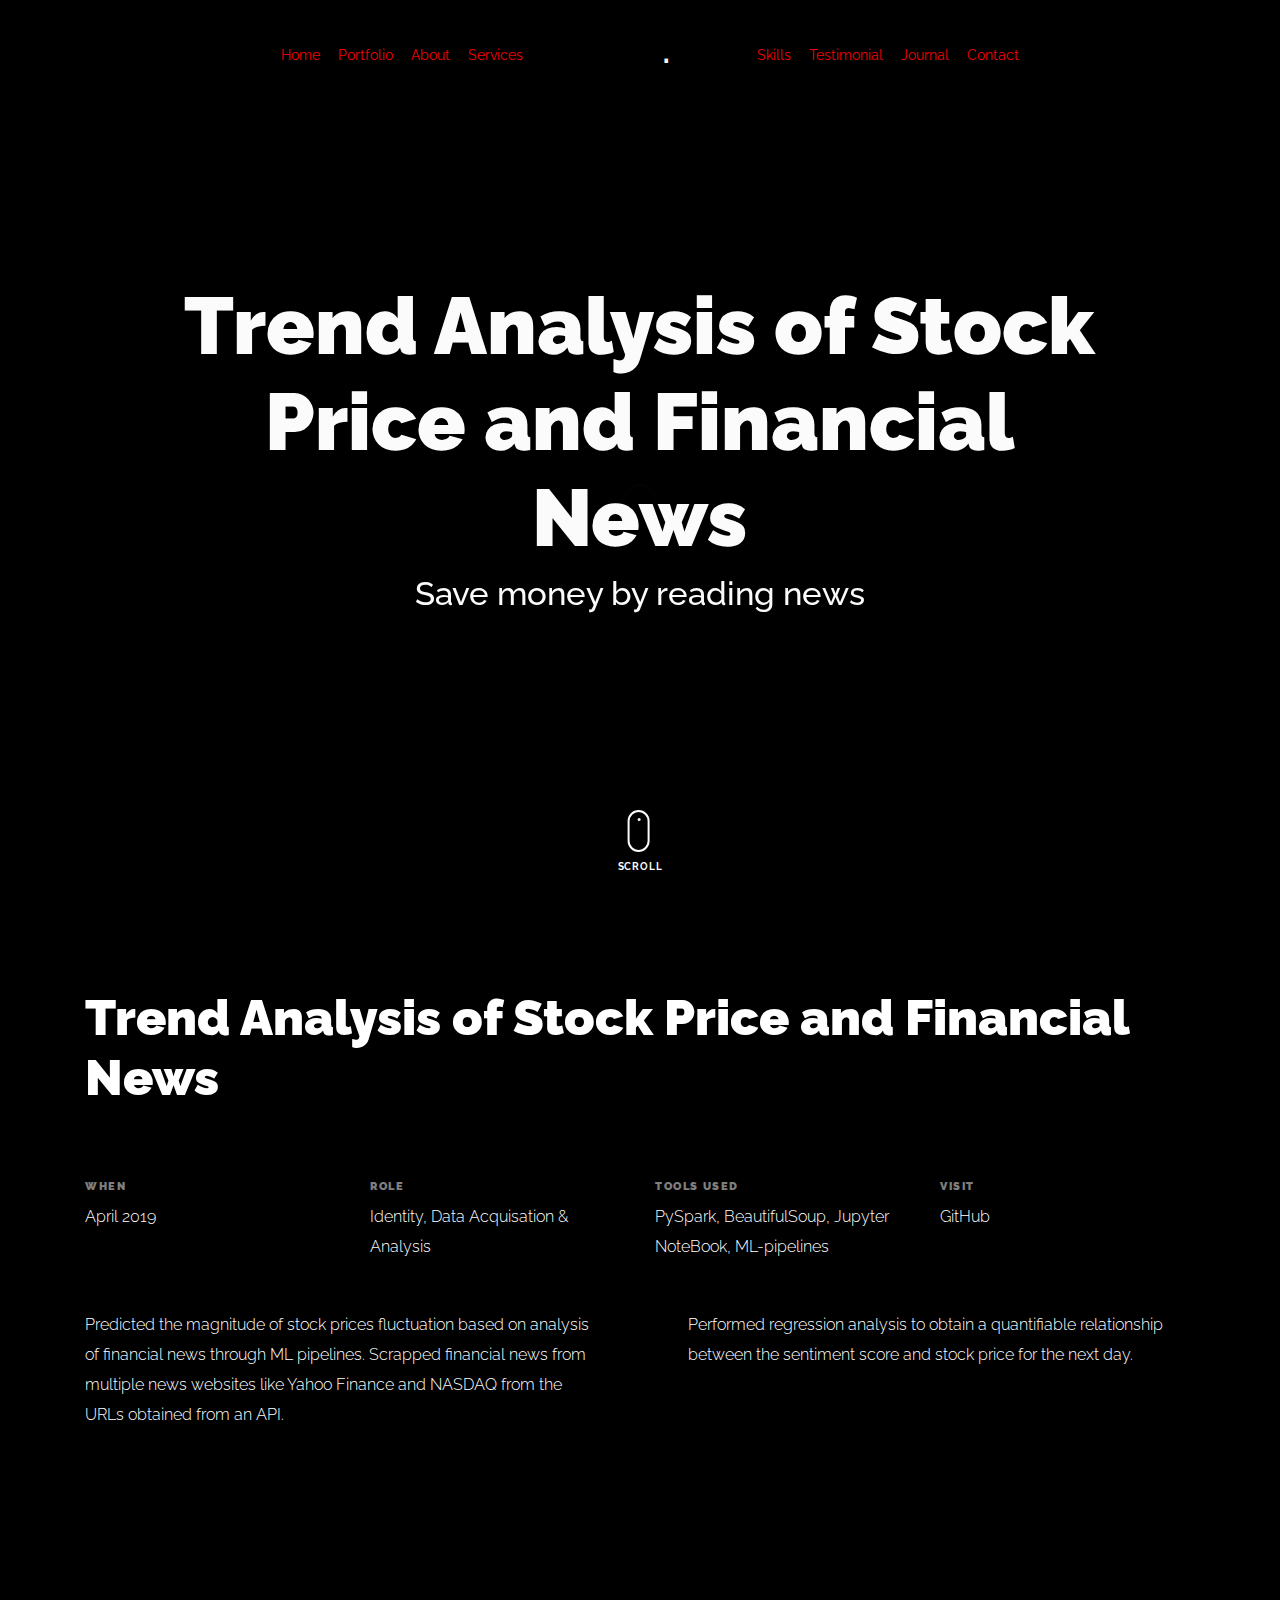
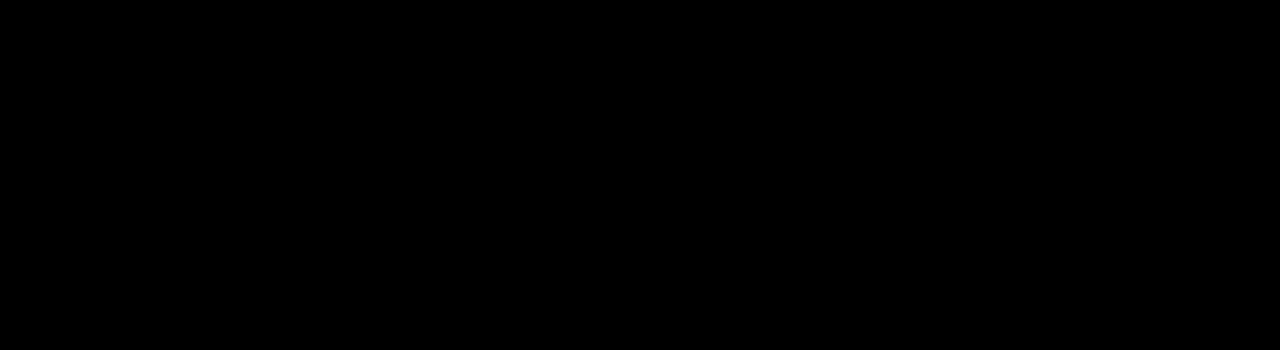
==== portfolio-single-1.html @ 423be88c "Version 2" ====
<!doctype html>
<html lang="en">

<head>
  <title>Sanjeev &mdash; Deep Dive</title>
  <meta charset="utf-8">
  <meta name="viewport" content="width=device-width, initial-scale=1, shrink-to-fit=no">
  
  <meta name="description" content=" ">
  <meta name="keywords" content="html, css, javascript, jquery">
  <meta name="author" content="">

  <link rel="stylesheet" href="css/vendor/icomoon/style.css">
  <link rel="stylesheet" href="css/vendor/owl.carousel.min.css">
  <link rel="stylesheet" href="css/vendor/aos.css">
  <link rel="stylesheet" href="css/vendor/animate.min.css">
  <link rel="stylesheet" href="css/vendor/bootstrap.min.css">
  <link rel="stylesheet" href="css/vendor/jquery.fancybox.min.css">

  <!-- Theme Style -->
  <link rel="stylesheet" href="css/style.css">

</head>

<body data-spy="scroll" data-target=".site-nav-target" data-offset="200">

  <nav class="unslate_co--site-mobile-menu">
    <div class="close-wrap d-flex">
      <a href="#" class="d-flex ml-auto js-menu-toggle">
        <span class="close-label">Close</span>
        <div class="close-times">
          <span class="bar1"></span>
          <span class="bar2"></span>
        </div>
      </a>
    </div>
    <div class="site-mobile-inner"></div>
  </nav>

  <div class="unslate_co--site-wrap">

    <div class="unslate_co--site-inner">

      <nav class="unslate_co--site-nav site-nav-target">

        <div class="container">

          <div class="row align-items-center justify-content-between text-left">
            <div class="col-md-5 text-right">
              <ul class="site-nav-ul js-clone-nav text-left d-none d-lg-inline-block">
                <li class="has-children">
                  <a href="index.html#home-section" class="nav-link">Home</a>
                  <ul class="dropdown">
                    <li>
                      <a href="https://github.com/rssanjeev/">GitHub</a>
                    </li>
                    <li>
                      <a href="http://www.linkedin.com/in/sanjeev-rs/">LinkedIn</a>
                    </li>
                    <li>
                      <a href="https://twitter.com/rssanjeev">Twitter</a>
                    </li>
                    <li>
                      <a href="https://www.facebook.com/rssanjeev">Facebook</a>
                    </li>
                    <li>
                      <a href="https://www.instagram.com/sanjeevrs/">Instagram</a>
                    </li>
                  </ul>
                </li>
                <li><a href="index.html#portfolio-section" class="nav-link">Portfolio</a></li>
                <li><a href="index.html#about-section" class="nav-link">About</a></li>
                <li><a href="index.html#services-section" class="nav-link">Services</a></li>
              </ul>
            </div>
            <div class="site-logo pos-absolute">
              <a href="index.html" class="unslate_co--site-logo">SRS<span>.</span></a>
            </div>
            <div class="col-md-5 text-right text-lg-left">
              <ul class="site-nav-ul js-clone-nav text-left d-none d-lg-inline-block">
                <li><a href="index.html#skills-section" class="nav-link">Skills</a></li>
                <li><a href="index.html#testimonial-section" class="nav-link">Testimonial</a></li>
                <li><a href="index.html#journal-section" class="nav-link">Journal</a></li>
                <li><a href="index.html#contact-section" class="nav-link">Contact</a></li>
              </ul>

              <ul class="site-nav-ul-none-onepage text-right d-inline-block d-lg-none">
                <li><a href="#" class="js-menu-toggle">Menu</a></li>
              </ul>

            </div>
          </div>
        </div>

      </nav>
      <!-- END nav -->

      <div class="cover-v1 gradient-bottom-black jarallax">
        <div class="container">
          <div class="row align-items-center">

            <div class="col-md-10 mx-auto text-center">
              <h1 class="heading" data-aos="fade-up">Trend Analysis of Stock Price and Financial News</h1>
              <h2 class="subheading" data-aos="fade-up" data-aos-delay="100">Save money by reading news</h2>
            </div>

          </div>
        </div>

        <!-- dov -->
        <a href="#portfolio-single-section" class="mouse-wrap smoothscroll">
          <span class="mouse">
            <span class="scroll"></span>
          </span>
          <span class="mouse-label">Scroll</span>
        </a>

      </div>
      <!-- END .cover-v1 -->

      <div class="container">
        <div class="portfolio-single-wrap unslate_co--section" id="portfolio-single-section">

          <div class="portfolio-single-inner">
            <h2 class="heading-portfolio-single-h2">Trend Analysis of Stock Price and Financial News</h2>

            <div class="row justify-content-between mb-5">
              <div class="col-12 mb-4">
                <!-- <div class="owl-carousel single-slider">
                  <figure class="mb-4">
                    <img src="images/work_1_full.jpg" alt="Image" class="img-fluid">
                  </figure>
                  <figure class="mb-4">
                    <img src="images/work_1_a_full.jpg" alt="Image" class="img-fluid">
                  </figure>
                </div> -->
              </div>
              <div class="col-12 mb-5">
                <div class="row">
                  <div class="col-sm-6 col-md-6 col-lg-3">
                    <div class="detail-v1">
                      <span class="detail-label">WHEN</span>
                      <span class="detail-val">April 2019</span>
                    </div>
                  </div>
                  <div class="col-sm-6 col-md-6 col-lg-3">
                    <div class="detail-v1">
                      <span class="detail-label">Role</span>
                      <span class="detail-val"><a href="#">Identity</a>, <a href="#">Data Acquisation & Analysis</a></span>
                    </div>
                  </div>
                  <div class="col-sm-6 col-md-6 col-lg-3">
                    <div class="detail-v1">
                      <span class="detail-label">Tools Used</span>
                      <span class="detail-val">PySpark, BeautifulSoup, Jupyter NoteBook, ML-pipelines</span>
                    </div>
                  </div>
                  <div class="col-sm-6 col-md-6 col-lg-3">
                    <div class="detail-v1">
                      <span class="detail-label">Visit</span>
                      <span class="detail-val"><a href="https://github.com/rssanjeev/Trend-Analysis-between-Financial-News-and-Stock-Prices">GitHub</a></span>
                    </div>
                  </div>
                </div>
              </div>
              <div class="col-md-6 pr-md-5">
                <p>Predicted the magnitude of stock prices fluctuation based on analysis of financial news through ML pipelines. Scrapped financial news from multiple news websites like Yahoo Finance and NASDAQ from the URLs obtained from an API.</p>
              </div>
              <div class="col-md-6 pl-md-5">
                <p> Performed regression analysis to obtain a quantifiable relationship between the sentiment score and stock price for the next day.</p>
              </div>
            </div>

          </div>
        </div>
      </div>
    </div>

    <footer class="unslate_co--footer unslate_co--section">
      <div class="container">
        <div class="row justify-content-center">
          <div class="col-md-7">

            <div class="footer-site-logo"><a href="#">SRS<span>.</span></a></div>

            <ul class="footer-site-social">
              <li><a href="http://www.linkedin.com/in/sanjeev-rs/">LinkedIn</a></li>
              <li><a href="https://github.com/rssanjeev/">GitHub</a></li>
              <li><a href="https://twitter.com/rssanjeev">Twitter</a></li>
              <li><a href="https://www.instagram.com/sanjeevrs/">Instagram</a></li>
            </ul>
          </div>
        </div>
      </div>
    </footer>

  </div>

  <!-- Loader -->
  <div id="unslate_co--overlayer"></div>
  <div class="site-loader-wrap">
    <div class="site-loader"></div>
  </div>

  <script src="js/scripts-dist.js"></script>
  <script src="js/main.js"></script>


</body>

</html>
---- css/vendor/icomoon/style.css ----
@font-face {
  font-family: 'icomoon';
  src:  url('fonts/icomoon.eot?10si43');
  src:  url('fonts/icomoon.eot?10si43#iefix') format('embedded-opentype'),
    url('fonts/icomoon.ttf?10si43') format('truetype'),
    url('fonts/icomoon.woff?10si43') format('woff'),
    url('fonts/icomoon.svg?10si43#icomoon') format('svg');
  font-weight: normal;
  font-style: normal;
}

[class^="icon-"], [class*=" icon-"] {
  /* use !important to prevent issues with browser extensions that change fonts */
  font-family: 'icomoon' !important;
  speak: none;
  font-style: normal;
  font-weight: normal;
  font-variant: normal;
  text-transform: none;
  line-height: 1;

  /* Better Font Rendering =========== */
  -webkit-font-smoothing: antialiased;
  -moz-osx-font-smoothing: grayscale;
}

.icon-asterisk:before {
  content: "\f069";
}
.icon-plus:before {
  content: "\f067";
}
.icon-question:before {
  content: "\f128";
}
.icon-minus:before {
  content: "\f068";
}
.icon-glass:before {
  content: "\f000";
}
.icon-music:before {
  content: "\f001";
}
.icon-search:before {
  content: "\f002";
}
.icon-envelope-o:before {
  content: "\f003";
}
.icon-heart:before {
  content: "\f004";
}
.icon-star:before {
  content: "\f005";
}
.icon-star-o:before {
  content: "\f006";
}
.icon-user:before {
  content: "\f007";
}
.icon-film:before {
  content: "\f008";
}
.icon-th-large:before {
  content: "\f009";
}
.icon-th:before {
  content: "\f00a";
}
.icon-th-list:before {
  content: "\f00b";
}
.icon-check:before {
  content: "\f00c";
}
.icon-close:before {
  content: "\f00d";
}
.icon-remove:before {
  content: "\f00d";
}
.icon-times:before {
  content: "\f00d";
}
.icon-search-plus:before {
  content: "\f00e";
}
.icon-search-minus:before {
  content: "\f010";
}
.icon-power-off:before {
  content: "\f011";
}
.icon-signal:before {
  content: "\f012";
}
.icon-cog:before {
  content: "\f013";
}
.icon-gear:before {
  content: "\f013";
}
.icon-trash-o:before {
  content: "\f014";
}
.icon-home:before {
  content: "\f015";
}
.icon-file-o:before {
  content: "\f016";
}
.icon-clock-o:before {
  content: "\f017";
}
.icon-road:before {
  content: "\f018";
}
.icon-download:before {
  content: "\f019";
}
.icon-arrow-circle-o-down:before {
  content: "\f01a";
}
.icon-arrow-circle-o-up:before {
  content: "\f01b";
}
.icon-inbox:before {
  content: "\f01c";
}
.icon-play-circle-o:before {
  content: "\f01d";
}
.icon-repeat:before {
  content: "\f01e";
}
.icon-rotate-right:before {
  content: "\f01e";
}
.icon-refresh:before {
  content: "\f021";
}
.icon-list-alt:before {
  content: "\f022";
}
.icon-lock:before {
  content: "\f023";
}
.icon-flag:before {
  content: "\f024";
}
.icon-headphones:before {
  content: "\f025";
}
.icon-volume-off:before {
  content: "\f026";
}
.icon-volume-down:before {
  content: "\f027";
}
.icon-volume-up:before {
  content: "\f028";
}
.icon-qrcode:before {
  content: "\f029";
}
.icon-barcode:before {
  content: "\f02a";
}
.icon-tag:before {
  content: "\f02b";
}
.icon-tags:before {
  content: "\f02c";
}
.icon-book:before {
  content: "\f02d";
}
.icon-bookmark:before {
  content: "\f02e";
}
.icon-print:before {
  content: "\f02f";
}
.icon-camera:before {
  content: "\f030";
}
.icon-font:before {
  content: "\f031";
}
.icon-bold:before {
  content: "\f032";
}
.icon-italic:before {
  content: "\f033";
}
.icon-text-height:before {
  content: "\f034";
}
.icon-text-width:before {
  content: "\f035";
}
.icon-align-left:before {
  content: "\f036";
}
.icon-align-center:before {
  content: "\f037";
}
.icon-align-right:before {
  content: "\f038";
}
.icon-align-justify:before {
  content: "\f039";
}
.icon-list:before {
  content: "\f03a";
}
.icon-dedent:before {
  content: "\f03b";
}
.icon-outdent:before {
  content: "\f03b";
}
.icon-indent:before {
  content: "\f03c";
}
.icon-video-camera:before {
  content: "\f03d";
}
.icon-image:before {
  content: "\f03e";
}
.icon-photo:before {
  content: "\f03e";
}
.icon-picture-o:before {
  content: "\f03e";
}
.icon-pencil:before {
  content: "\f040";
}
.icon-map-marker:before {
  content: "\f041";
}
.icon-adjust:before {
  content: "\f042";
}
.icon-tint:before {
  content: "\f043";
}
.icon-edit:before {
  content: "\f044";
}
.icon-pencil-square-o:before {
  content: "\f044";
}
.icon-share-square-o:before {
  content: "\f045";
}
.icon-check-square-o:before {
  content: "\f046";
}
.icon-arrows:before {
  content: "\f047";
}
.icon-step-backward:before {
  content: "\f048";
}
.icon-fast-backward:before {
  content: "\f049";
}
.icon-backward:before {
  content: "\f04a";
}
.icon-play:before {
  content: "\f04b";
}
.icon-pause:before {
  content: "\f04c";
}
.icon-stop:before {
  content: "\f04d";
}
.icon-forward:before {
  content: "\f04e";
}
.icon-fast-forward:before {
  content: "\f050";
}
.icon-step-forward:before {
  content: "\f051";
}
.icon-eject:before {
  content: "\f052";
}
.icon-chevron-left:before {
  content: "\f053";
}
.icon-chevron-right:before {
  content: "\f054";
}
.icon-plus-circle:before {
  content: "\f055";
}
.icon-minus-circle:before {
  content: "\f056";
}
.icon-times-circle:before {
  content: "\f057";
}
.icon-check-circle:before {
  content: "\f058";
}
.icon-question-circle:before {
  content: "\f059";
}
.icon-info-circle:before {
  content: "\f05a";
}
.icon-crosshairs:before {
  content: "\f05b";
}
.icon-times-circle-o:before {
  content: "\f05c";
}
.icon-check-circle-o:before {
  content: "\f05d";
}
.icon-ban:before {
  content: "\f05e";
}
.icon-arrow-left:before {
  content: "\f060";
}
.icon-arrow-right:before {
  content: "\f061";
}
.icon-arrow-up:before {
  content: "\f062";
}
.icon-arrow-down:before {
  content: "\f063";
}
.icon-mail-forward:before {
  content: "\f064";
}
.icon-share:before {
  content: "\f064";
}
.icon-expand:before {
  content: "\f065";
}
.icon-compress:before {
  content: "\f066";
}
.icon-exclamation-circle:before {
  content: "\f06a";
}
.icon-gift:before {
  content: "\f06b";
}
.icon-leaf:before {
  content: "\f06c";
}
.icon-fire:before {
  content: "\f06d";
}
.icon-eye:before {
  content: "\f06e";
}
.icon-eye-slash:before {
  content: "\f070";
}
.icon-exclamation-triangle:before {
  content: "\f071";
}
.icon-warning:before {
  content: "\f071";
}
.icon-plane:before {
  content: "\f072";
}
.icon-calendar:before {
  content: "\f073";
}
.icon-random:before {
  content: "\f074";
}
.icon-comment:before {
  content: "\f075";
}
.icon-magnet:before {
  content: "\f076";
}
.icon-chevron-up:before {
  content: "\f077";
}
.icon-chevron-down:before {
  content: "\f078";
}
.icon-retweet:before {
  content: "\f079";
}
.icon-shopping-cart:before {
  content: "\f07a";
}
.icon-folder:before {
  content: "\f07b";
}
.icon-folder-open:before {
  content: "\f07c";
}
.icon-arrows-v:before {
  content: "\f07d";
}
.icon-arrows-h:before {
  content: "\f07e";
}
.icon-bar-chart:before {
  content: "\f080";
}
.icon-bar-chart-o:before {
  content: "\f080";
}
.icon-twitter-square:before {
  content: "\f081";
}
.icon-facebook-square:before {
  content: "\f082";
}
.icon-camera-retro:before {
  content: "\f083";
}
.icon-key:before {
  content: "\f084";
}
.icon-cogs:before {
  content: "\f085";
}
.icon-gears:before {
  content: "\f085";
}
.icon-comments:before {
  content: "\f086";
}
.icon-thumbs-o-up:before {
  content: "\f087";
}
.icon-thumbs-o-down:before {
  content: "\f088";
}
.icon-star-half:before {
  content: "\f089";
}
.icon-heart-o:before {
  content: "\f08a";
}
.icon-sign-out:before {
  content: "\f08b";
}
.icon-linkedin-square:before {
  content: "\f08c";
}
.icon-thumb-tack:before {
  content: "\f08d";
}
.icon-external-link:before {
  content: "\f08e";
}
.icon-sign-in:before {
  content: "\f090";
}
.icon-trophy:before {
  content: "\f091";
}
.icon-github-square:before {
  content: "\f092";
}
.icon-upload:before {
  content: "\f093";
}
.icon-lemon-o:before {
  content: "\f094";
}
.icon-phone:before {
  content: "\f095";
}
.icon-square-o:before {
  content: "\f096";
}
.icon-bookmark-o:before {
  content: "\f097";
}
.icon-phone-square:before {
  content: "\f098";
}
.icon-twitter:before {
  content: "\f099";
}
.icon-facebook:before {
  content: "\f09a";
}
.icon-facebook-f:before {
  content: "\f09a";
}
.icon-github:before {
  content: "\f09b";
}
.icon-unlock:before {
  content: "\f09c";
}
.icon-credit-card:before {
  content: "\f09d";
}
.icon-feed:before {
  content: "\f09e";
}
.icon-rss:before {
  content: "\f09e";
}
.icon-hdd-o:before {
  content: "\f0a0";
}
.icon-bullhorn:before {
  content: "\f0a1";
}
.icon-bell-o:before {
  content: "\f0a2";
}
.icon-certificate:before {
  content: "\f0a3";
}
.icon-hand-o-right:before {
  content: "\f0a4";
}
.icon-hand-o-left:before {
  content: "\f0a5";
}
.icon-hand-o-up:before {
  content: "\f0a6";
}
.icon-hand-o-down:before {
  content: "\f0a7";
}
.icon-arrow-circle-left:before {
  content: "\f0a8";
}
.icon-arrow-circle-right:before {
  content: "\f0a9";
}
.icon-arrow-circle-up:before {
  content: "\f0aa";
}
.icon-arrow-circle-down:before {
  content: "\f0ab";
}
.icon-globe:before {
  content: "\f0ac";
}
.icon-wrench:before {
  content: "\f0ad";
}
.icon-tasks:before {
  content: "\f0ae";
}
.icon-filter:before {
  content: "\f0b0";
}
.icon-briefcase:before {
  content: "\f0b1";
}
.icon-arrows-alt:before {
  content: "\f0b2";
}
.icon-group:before {
  content: "\f0c0";
}
.icon-users:before {
  content: "\f0c0";
}
.icon-chain:before {
  content: "\f0c1";
}
.icon-link:before {
  content: "\f0c1";
}
.icon-cloud:before {
  content: "\f0c2";
}
.icon-flask:before {
  content: "\f0c3";
}
.icon-cut:before {
  content: "\f0c4";
}
.icon-scissors:before {
  content: "\f0c4";
}
.icon-copy:before {
  content: "\f0c5";
}
.icon-files-o:before {
  content: "\f0c5";
}
.icon-paperclip:before {
  content: "\f0c6";
}
.icon-floppy-o:before {
  content: "\f0c7";
}
.icon-save:before {
  content: "\f0c7";
}
.icon-square:before {
  content: "\f0c8";
}
.icon-bars:before {
  content: "\f0c9";
}
.icon-navicon:before {
  content: "\f0c9";
}
.icon-reorder:before {
  content: "\f0c9";
}
.icon-list-ul:before {
  content: "\f0ca";
}
.icon-list-ol:before {
  content: "\f0cb";
}
.icon-strikethrough:before {
  content: "\f0cc";
}
.icon-underline:before {
  content: "\f0cd";
}
.icon-table:before {
  content: "\f0ce";
}
.icon-magic:before {
  content: "\f0d0";
}
.icon-truck:before {
  content: "\f0d1";
}
.icon-pinterest:before {
  content: "\f0d2";
}
.icon-pinterest-square:before {
  content: "\f0d3";
}
.icon-google-plus-square:before {
  content: "\f0d4";
}
.icon-google-plus:before {
  content: "\f0d5";
}
.icon-money:before {
  content: "\f0d6";
}
.icon-caret-down:before {
  content: "\f0d7";
}
.icon-caret-up:before {
  content: "\f0d8";
}
.icon-caret-left:before {
  content: "\f0d9";
}
.icon-caret-right:before {
  content: "\f0da";
}
.icon-columns:before {
  content: "\f0db";
}
.icon-sort:before {
  content: "\f0dc";
}
.icon-unsorted:before {
  content: "\f0dc";
}
.icon-sort-desc:before {
  content: "\f0dd";
}
.icon-sort-down:before {
  content: "\f0dd";
}
.icon-sort-asc:before {
  content: "\f0de";
}
.icon-sort-up:before {
  content: "\f0de";
}
.icon-envelope:before {
  content: "\f0e0";
}
.icon-linkedin:before {
  content: "\f0e1";
}
.icon-rotate-left:before {
  content: "\f0e2";
}
.icon-undo:before {
  content: "\f0e2";
}
.icon-gavel:before {
  content: "\f0e3";
}
.icon-legal:before {
  content: "\f0e3";
}
.icon-dashboard:before {
  content: "\f0e4";
}
.icon-tachometer:before {
  content: "\f0e4";
}
.icon-comment-o:before {
  content: "\f0e5";
}
.icon-comments-o:before {
  content: "\f0e6";
}
.icon-bolt:before {
  content: "\f0e7";
}
.icon-flash:before {
  content: "\f0e7";
}
.icon-sitemap:before {
  content: "\f0e8";
}
.icon-umbrella:before {
  content: "\f0e9";
}
.icon-clipboard:before {
  content: "\f0ea";
}
.icon-paste:before {
  content: "\f0ea";
}
.icon-lightbulb-o:before {
  content: "\f0eb";
}
.icon-exchange:before {
  content: "\f0ec";
}
.icon-cloud-download:before {
  content: "\f0ed";
}
.icon-cloud-upload:before {
  content: "\f0ee";
}
.icon-user-md:before {
  content: "\f0f0";
}
.icon-stethoscope:before {
  content: "\f0f1";
}
.icon-suitcase:before {
  content: "\f0f2";
}
.icon-bell:before {
  content: "\f0f3";
}
.icon-coffee:before {
  content: "\f0f4";
}
.icon-cutlery:before {
  content: "\f0f5";
}
.icon-file-text-o:before {
  content: "\f0f6";
}
.icon-building-o:before {
  content: "\f0f7";
}
.icon-hospital-o:before {
  content: "\f0f8";
}
.icon-ambulance:before {
  content: "\f0f9";
}
.icon-medkit:before {
  content: "\f0fa";
}
.icon-fighter-jet:before {
  content: "\f0fb";
}
.icon-beer:before {
  content: "\f0fc";
}
.icon-h-square:before {
  content: "\f0fd";
}
.icon-plus-square:before {
  content: "\f0fe";
}
.icon-angle-double-left:before {
  content: "\f100";
}
.icon-angle-double-right:before {
  content: "\f101";
}
.icon-angle-double-up:before {
  content: "\f102";
}
.icon-angle-double-down:before {
  content: "\f103";
}
.icon-angle-left:before {
  content: "\f104";
}
.icon-angle-right:before {
  content: "\f105";
}
.icon-angle-up:before {
  content: "\f106";
}
.icon-angle-down:before {
  content: "\f107";
}
.icon-desktop:before {
  content: "\f108";
}
.icon-laptop:before {
  content: "\f109";
}
.icon-tablet:before {
  content: "\f10a";
}
.icon-mobile:before {
  content: "\f10b";
}
.icon-mobile-phone:before {
  content: "\f10b";
}
.icon-circle-o:before {
  content: "\f10c";
}
.icon-quote-left:before {
  content: "\f10d";
}
.icon-quote-right:before {
  content: "\f10e";
}
.icon-spinner:before {
  content: "\f110";
}
.icon-circle:before {
  content: "\f111";
}
.icon-mail-reply:before {
  content: "\f112";
}
.icon-reply:before {
  content: "\f112";
}
.icon-github-alt:before {
  content: "\f113";
}
.icon-folder-o:before {
  content: "\f114";
}
.icon-folder-open-o:before {
  content: "\f115";
}
.icon-smile-o:before {
  content: "\f118";
}
.icon-frown-o:before {
  content: "\f119";
}
.icon-meh-o:before {
  content: "\f11a";
}
.icon-gamepad:before {
  content: "\f11b";
}
.icon-keyboard-o:before {
  content: "\f11c";
}
.icon-flag-o:before {
  content: "\f11d";
}
.icon-flag-checkered:before {
  content: "\f11e";
}
.icon-terminal:before {
  content: "\f120";
}
.icon-code:before {
  content: "\f121";
}
.icon-mail-reply-all:before {
  content: "\f122";
}
.icon-reply-all:before {
  content: "\f122";
}
.icon-star-half-empty:before {
  content: "\f123";
}
.icon-star-half-full:before {
  content: "\f123";
}
.icon-star-half-o:before {
  content: "\f123";
}
.icon-location-arrow:before {
  content: "\f124";
}
.icon-crop:before {
  content: "\f125";
}
.icon-code-fork:before {
  content: "\f126";
}
.icon-chain-broken:before {
  content: "\f127";
}
.icon-unlink:before {
  content: "\f127";
}
.icon-info:before {
  content: "\f129";
}
.icon-exclamation:before {
  content: "\f12a";
}
.icon-superscript:before {
  content: "\f12b";
}
.icon-subscript:before {
  content: "\f12c";
}
.icon-eraser:before {
  content: "\f12d";
}
.icon-puzzle-piece:before {
  content: "\f12e";
}
.icon-microphone:before {
  content: "\f130";
}
.icon-microphone-slash:before {
  content: "\f131";
}
.icon-shield:before {
  content: "\f132";
}
.icon-calendar-o:before {
  content: "\f133";
}
.icon-fire-extinguisher:before {
  content: "\f134";
}
.icon-rocket:before {
  content: "\f135";
}
.icon-maxcdn:before {
  content: "\f136";
}
.icon-chevron-circle-left:before {
  content: "\f137";
}
.icon-chevron-circle-right:before {
  content: "\f138";
}
.icon-chevron-circle-up:before {
  content: "\f139";
}
.icon-chevron-circle-down:before {
  content: "\f13a";
}
.icon-html5:before {
  content: "\f13b";
}
.icon-css3:before {
  content: "\f13c";
}
.icon-anchor:before {
  content: "\f13d";
}
.icon-unlock-alt:before {
  content: "\f13e";
}
.icon-bullseye:before {
  content: "\f140";
}
.icon-ellipsis-h:before {
  content: "\f141";
}
.icon-ellipsis-v:before {
  content: "\f142";
}
.icon-rss-square:before {
  content: "\f143";
}
.icon-play-circle:before {
  content: "\f144";
}
.icon-ticket:before {
  content: "\f145";
}
.icon-minus-square:before {
  content: "\f146";
}
.icon-minus-square-o:before {
  content: "\f147";
}
.icon-level-up:before {
  content: "\f148";
}
.icon-level-down:before {
  content: "\f149";
}
.icon-check-square:before {
  content: "\f14a";
}
.icon-pencil-square:before {
  content: "\f14b";
}
.icon-external-link-square:before {
  content: "\f14c";
}
.icon-share-square:before {
  content: "\f14d";
}
.icon-compass:before {
  content: "\f14e";
}
.icon-caret-square-o-down:before {
  content: "\f150";
}
.icon-toggle-down:before {
  content: "\f150";
}
.icon-caret-square-o-up:before {
  content: "\f151";
}
.icon-toggle-up:before {
  content: "\f151";
}
.icon-caret-square-o-right:before {
  content: "\f152";
}
.icon-toggle-right:before {
  content: "\f152";
}
.icon-eur:before {
  content: "\f153";
}
.icon-euro:before {
  content: "\f153";
}
.icon-gbp:before {
  content: "\f154";
}
.icon-dollar:before {
  content: "\f155";
}
.icon-usd:before {
  content: "\f155";
}
.icon-inr:before {
  content: "\f156";
}
.icon-rupee:before {
  content: "\f156";
}
.icon-cny:before {
  content: "\f157";
}
.icon-jpy:before {
  content: "\f157";
}
.icon-rmb:before {
  content: "\f157";
}
.icon-yen:before {
  content: "\f157";
}
.icon-rouble:before {
  content: "\f158";
}
.icon-rub:before {
  content: "\f158";
}
.icon-ruble:before {
  content: "\f158";
}
.icon-krw:before {
  content: "\f159";
}
.icon-won:before {
  content: "\f159";
}
.icon-bitcoin:before {
  content: "\f15a";
}
.icon-btc:before {
  content: "\f15a";
}
.icon-file:before {
  content: "\f15b";
}
.icon-file-text:before {
  content: "\f15c";
}
.icon-sort-alpha-asc:before {
  content: "\f15d";
}
.icon-sort-alpha-desc:before {
  content: "\f15e";
}
.icon-sort-amount-asc:before {
  content: "\f160";
}
.icon-sort-amount-desc:before {
  content: "\f161";
}
.icon-sort-numeric-asc:before {
  content: "\f162";
}
.icon-sort-numeric-desc:before {
  content: "\f163";
}
.icon-thumbs-up:before {
  content: "\f164";
}
.icon-thumbs-down:before {
  content: "\f165";
}
.icon-youtube-square:before {
  content: "\f166";
}
.icon-youtube:before {
  content: "\f167";
}
.icon-xing:before {
  content: "\f168";
}
.icon-xing-square:before {
  content: "\f169";
}
.icon-youtube-play:before {
  content: "\f16a";
}
.icon-dropbox:before {
  content: "\f16b";
}
.icon-stack-overflow:before {
  content: "\f16c";
}
.icon-instagram:before {
  content: "\f16d";
}
.icon-flickr:before {
  content: "\f16e";
}
.icon-adn:before {
  content: "\f170";
}
.icon-bitbucket:before {
  content: "\f171";
}
.icon-bitbucket-square:before {
  content: "\f172";
}
.icon-tumblr:before {
  content: "\f173";
}
.icon-tumblr-square:before {
  content: "\f174";
}
.icon-long-arrow-down:before {
  content: "\f175";
}
.icon-long-arrow-up:before {
  content: "\f176";
}
.icon-long-arrow-left:before {
  content: "\f177";
}
.icon-long-arrow-right:before {
  content: "\f178";
}
.icon-apple:before {
  content: "\f179";
}
.icon-windows:before {
  content: "\f17a";
}
.icon-android:before {
  content: "\f17b";
}
.icon-linux:before {
  content: "\f17c";
}
.icon-dribbble:before {
  content: "\f17d";
}
.icon-skype:before {
  content: "\f17e";
}
.icon-foursquare:before {
  content: "\f180";
}
.icon-trello:before {
  content: "\f181";
}
.icon-female:before {
  content: "\f182";
}
.icon-male:before {
  content: "\f183";
}
.icon-gittip:before {
  content: "\f184";
}
.icon-gratipay:before {
  content: "\f184";
}
.icon-sun-o:before {
  content: "\f185";
}
.icon-moon-o:before {
  content: "\f186";
}
.icon-archive:before {
  content: "\f187";
}
.icon-bug:before {
  content: "\f188";
}
.icon-vk:before {
  content: "\f189";
}
.icon-weibo:before {
  content: "\f18a";
}
.icon-renren:before {
  content: "\f18b";
}
.icon-pagelines:before {
  content: "\f18c";
}
.icon-stack-exchange:before {
  content: "\f18d";
}
.icon-arrow-circle-o-right:before {
  content: "\f18e";
}
.icon-arrow-circle-o-left:before {
  content: "\f190";
}
.icon-caret-square-o-left:before {
  content: "\f191";
}
.icon-toggle-left:before {
  content: "\f191";
}
.icon-dot-circle-o:before {
  content: "\f192";
}
.icon-wheelchair:before {
  content: "\f193";
}
.icon-vimeo-square:before {
  content: "\f194";
}
.icon-try:before {
  content: "\f195";
}
.icon-turkish-lira:before {
  content: "\f195";
}
.icon-plus-square-o:before {
  content: "\f196";
}
.icon-space-shuttle:before {
  content: "\f197";
}
.icon-slack:before {
  content: "\f198";
}
.icon-envelope-square:before {
  content: "\f199";
}
.icon-wordpress:before {
  content: "\f19a";
}
.icon-openid:before {
  content: "\f19b";
}
.icon-bank:before {
  content: "\f19c";
}
.icon-institution:before {
  content: "\f19c";
}
.icon-university:before {
  content: "\f19c";
}
.icon-graduation-cap:before {
  content: "\f19d";
}
.icon-mortar-board:before {
  content: "\f19d";
}
.icon-yahoo:before {
  content: "\f19e";
}
.icon-google:before {
  content: "\f1a0";
}
.icon-reddit:before {
  content: "\f1a1";
}
.icon-reddit-square:before {
  content: "\f1a2";
}
.icon-stumbleupon-circle:before {
  content: "\f1a3";
}
.icon-stumbleupon:before {
  content: "\f1a4";
}
.icon-delicious:before {
  content: "\f1a5";
}
.icon-digg:before {
  content: "\f1a6";
}
.icon-pied-piper-pp:before {
  content: "\f1a7";
}
.icon-pied-piper-alt:before {
  content: "\f1a8";
}
.icon-drupal:before {
  content: "\f1a9";
}
.icon-joomla:before {
  content: "\f1aa";
}
.icon-language:before {
  content: "\f1ab";
}
.icon-fax:before {
  content: "\f1ac";
}
.icon-building:before {
  content: "\f1ad";
}
.icon-child:before {
  content: "\f1ae";
}
.icon-paw:before {
  content: "\f1b0";
}
.icon-spoon:before {
  content: "\f1b1";
}
.icon-cube:before {
  content: "\f1b2";
}
.icon-cubes:before {
  content: "\f1b3";
}
.icon-behance:before {
  content: "\f1b4";
}
.icon-behance-square:before {
  content: "\f1b5";
}
.icon-steam:before {
  content: "\f1b6";
}
.icon-steam-square:before {
  content: "\f1b7";
}
.icon-recycle:before {
  content: "\f1b8";
}
.icon-automobile:before {
  content: "\f1b9";
}
.icon-car:before {
  content: "\f1b9";
}
.icon-cab:before {
  content: "\f1ba";
}
.icon-taxi:before {
  content: "\f1ba";
}
.icon-tree:before {
  content: "\f1bb";
}
.icon-spotify:before {
  content: "\f1bc";
}
.icon-deviantart:before {
  content: "\f1bd";
}
.icon-soundcloud:before {
  content: "\f1be";
}
.icon-database:before {
  content: "\f1c0";
}
.icon-file-pdf-o:before {
  content: "\f1c1";
}
.icon-file-word-o:before {
  content: "\f1c2";
}
.icon-file-excel-o:before {
  content: "\f1c3";
}
.icon-file-powerpoint-o:before {
  content: "\f1c4";
}
.icon-file-image-o:before {
  content: "\f1c5";
}
.icon-file-photo-o:before {
  content: "\f1c5";
}
.icon-file-picture-o:before {
  content: "\f1c5";
}
.icon-file-archive-o:before {
  content: "\f1c6";
}
.icon-file-zip-o:before {
  content: "\f1c6";
}
.icon-file-audio-o:before {
  content: "\f1c7";
}
.icon-file-sound-o:before {
  content: "\f1c7";
}
.icon-file-movie-o:before {
  content: "\f1c8";
}
.icon-file-video-o:before {
  content: "\f1c8";
}
.icon-file-code-o:before {
  content: "\f1c9";
}
.icon-vine:before {
  content: "\f1ca";
}
.icon-codepen:before {
  content: "\f1cb";
}
.icon-jsfiddle:before {
  content: "\f1cc";
}
.icon-life-bouy:before {
  content: "\f1cd";
}
.icon-life-buoy:before {
  content: "\f1cd";
}
.icon-life-ring:before {
  content: "\f1cd";
}
.icon-life-saver:before {
  content: "\f1cd";
}
.icon-support:before {
  content: "\f1cd";
}
.icon-circle-o-notch:before {
  content: "\f1ce";
}
.icon-ra:before {
  content: "\f1d0";
}
.icon-rebel:before {
  content: "\f1d0";
}
.icon-resistance:before {
  content: "\f1d0";
}
.icon-empire:before {
  content: "\f1d1";
}
.icon-ge:before {
  content: "\f1d1";
}
.icon-git-square:before {
  content: "\f1d2";
}
.icon-git:before {
  content: "\f1d3";
}
.icon-hacker-news:before {
  content: "\f1d4";
}
.icon-y-combinator-square:before {
  content: "\f1d4";
}
.icon-yc-square:before {
  content: "\f1d4";
}
.icon-tencent-weibo:before {
  content: "\f1d5";
}
.icon-qq:before {
  content: "\f1d6";
}
.icon-wechat:before {
  content: "\f1d7";
}
.icon-weixin:before {
  content: "\f1d7";
}
.icon-paper-plane:before {
  content: "\f1d8";
}
.icon-send:before {
  content: "\f1d8";
}
.icon-paper-plane-o:before {
  content: "\f1d9";
}
.icon-send-o:before {
  content: "\f1d9";
}
.icon-history:before {
  content: "\f1da";
}
.icon-circle-thin:before {
  content: "\f1db";
}
.icon-header:before {
  content: "\f1dc";
}
.icon-paragraph:before {
  content: "\f1dd";
}
.icon-sliders:before {
  content: "\f1de";
}
.icon-share-alt:before {
  content: "\f1e0";
}
.icon-share-alt-square:before {
  content: "\f1e1";
}
.icon-bomb:before {
  content: "\f1e2";
}
.icon-futbol-o:before {
  content: "\f1e3";
}
.icon-soccer-ball-o:before {
  content: "\f1e3";
}
.icon-tty:before {
  content: "\f1e4";
}
.icon-binoculars:before {
  content: "\f1e5";
}
.icon-plug:before {
  content: "\f1e6";
}
.icon-slideshare:before {
  content: "\f1e7";
}
.icon-twitch:before {
  content: "\f1e8";
}
.icon-yelp:before {
  content: "\f1e9";
}
.icon-newspaper-o:before {
  content: "\f1ea";
}
.icon-wifi:before {
  content: "\f1eb";
}
.icon-calculator:before {
  content: "\f1ec";
}
.icon-paypal:before {
  content: "\f1ed";
}
.icon-google-wallet:before {
  content: "\f1ee";
}
.icon-cc-visa:before {
  content: "\f1f0";
}
.icon-cc-mastercard:before {
  content: "\f1f1";
}
.icon-cc-discover:before {
  content: "\f1f2";
}
.icon-cc-amex:before {
  content: "\f1f3";
}
.icon-cc-paypal:before {
  content: "\f1f4";
}
.icon-cc-stripe:before {
  content: "\f1f5";
}
.icon-bell-slash:before {
  content: "\f1f6";
}
.icon-bell-slash-o:before {
  content: "\f1f7";
}
.icon-trash:before {
  content: "\f1f8";
}
.icon-copyright:before {
  content: "\f1f9";
}
.icon-at:before {
  content: "\f1fa";
}
.icon-eyedropper:before {
  content: "\f1fb";
}
.icon-paint-brush:before {
  content: "\f1fc";
}
.icon-birthday-cake:before {
  content: "\f1fd";
}
.icon-area-chart:before {
  content: "\f1fe";
}
.icon-pie-chart:before {
  content: "\f200";
}
.icon-line-chart:before {
  content: "\f201";
}
.icon-lastfm:before {
  content: "\f202";
}
.icon-lastfm-square:before {
  content: "\f203";
}
.icon-toggle-off:before {
  content: "\f204";
}
.icon-toggle-on:before {
  content: "\f205";
}
.icon-bicycle:before {
  content: "\f206";
}
.icon-bus:before {
  content: "\f207";
}
.icon-ioxhost:before {
  content: "\f208";
}
.icon-angellist:before {
  content: "\f209";
}
.icon-cc:before {
  content: "\f20a";
}
.icon-ils:before {
  content: "\f20b";
}
.icon-shekel:before {
  content: "\f20b";
}
.icon-sheqel:before {
  content: "\f20b";
}
.icon-meanpath:before {
  content: "\f20c";
}
.icon-buysellads:before {
  content: "\f20d";
}
.icon-connectdevelop:before {
  content: "\f20e";
}
.icon-dashcube:before {
  content: "\f210";
}
.icon-forumbee:before {
  content: "\f211";
}
.icon-leanpub:before {
  content: "\f212";
}
.icon-sellsy:before {
  content: "\f213";
}
.icon-shirtsinbulk:before {
  content: "\f214";
}
.icon-simplybuilt:before {
  content: "\f215";
}
.icon-skyatlas:before {
  content: "\f216";
}
.icon-cart-plus:before {
  content: "\f217";
}
.icon-cart-arrow-down:before {
  content: "\f218";
}
.icon-diamond:before {
  content: "\f219";
}
.icon-ship:before {
  content: "\f21a";
}
.icon-user-secret:before {
  content: "\f21b";
}
.icon-motorcycle:before {
  content: "\f21c";
}
.icon-street-view:before {
  content: "\f21d";
}
.icon-heartbeat:before {
  content: "\f21e";
}
.icon-venus:before {
  content: "\f221";
}
.icon-mars:before {
  content: "\f222";
}
.icon-mercury:before {
  content: "\f223";
}
.icon-intersex:before {
  content: "\f224";
}
.icon-transgender:before {
  content: "\f224";
}
.icon-transgender-alt:before {
  content: "\f225";
}
.icon-venus-double:before {
  content: "\f226";
}
.icon-mars-double:before {
  content: "\f227";
}
.icon-venus-mars:before {
  content: "\f228";
}
.icon-mars-stroke:before {
  content: "\f229";
}
.icon-mars-stroke-v:before {
  content: "\f22a";
}
.icon-mars-stroke-h:before {
  content: "\f22b";
}
.icon-neuter:before {
  content: "\f22c";
}
.icon-genderless:before {
  content: "\f22d";
}
.icon-facebook-official:before {
  content: "\f230";
}
.icon-pinterest-p:before {
  content: "\f231";
}
.icon-whatsapp:before {
  content: "\f232";
}
.icon-server:before {
  content: "\f233";
}
.icon-user-plus:before {
  content: "\f234";
}
.icon-user-times:before {
  content: "\f235";
}
.icon-bed:before {
  content: "\f236";
}
.icon-hotel:before {
  content: "\f236";
}
.icon-viacoin:before {
  content: "\f237";
}
.icon-train:before {
  content: "\f238";
}
.icon-subway:before {
  content: "\f239";
}
.icon-medium:before {
  content: "\f23a";
}
.icon-y-combinator:before {
  content: "\f23b";
}
.icon-yc:before {
  content: "\f23b";
}
.icon-optin-monster:before {
  content: "\f23c";
}
.icon-opencart:before {
  content: "\f23d";
}
.icon-expeditedssl:before {
  content: "\f23e";
}
.icon-battery:before {
  content: "\f240";
}
.icon-battery-4:before {
  content: "\f240";
}
.icon-battery-full:before {
  content: "\f240";
}
.icon-battery-3:before {
  content: "\f241";
}
.icon-battery-three-quarters:before {
  content: "\f241";
}
.icon-battery-2:before {
  content: "\f242";
}
.icon-battery-half:before {
  content: "\f242";
}
.icon-battery-1:before {
  content: "\f243";
}
.icon-battery-quarter:before {
  content: "\f243";
}
.icon-battery-0:before {
  content: "\f244";
}
.icon-battery-empty:before {
  content: "\f244";
}
.icon-mouse-pointer:before {
  content: "\f245";
}
.icon-i-cursor:before {
  content: "\f246";
}
.icon-object-group:before {
  content: "\f247";
}
.icon-object-ungroup:before {
  content: "\f248";
}
.icon-sticky-note:before {
  content: "\f249";
}
.icon-sticky-note-o:before {
  content: "\f24a";
}
.icon-cc-jcb:before {
  content: "\f24b";
}
.icon-cc-diners-club:before {
  content: "\f24c";
}
.icon-clone:before {
  content: "\f24d";
}
.icon-balance-scale:before {
  content: "\f24e";
}
.icon-hourglass-o:before {
  content: "\f250";
}
.icon-hourglass-1:before {
  content: "\f251";
}
.icon-hourglass-start:before {
  content: "\f251";
}
.icon-hourglass-2:before {
  content: "\f252";
}
.icon-hourglass-half:before {
  content: "\f252";
}
.icon-hourglass-3:before {
  content: "\f253";
}
.icon-hourglass-end:before {
  content: "\f253";
}
.icon-hourglass:before {
  content: "\f254";
}
.icon-hand-grab-o:before {
  content: "\f255";
}
.icon-hand-rock-o:before {
  content: "\f255";
}
.icon-hand-paper-o:before {
  content: "\f256";
}
.icon-hand-stop-o:before {
  content: "\f256";
}
.icon-hand-scissors-o:before {
  content: "\f257";
}
.icon-hand-lizard-o:before {
  content: "\f258";
}
.icon-hand-spock-o:before {
  content: "\f259";
}
.icon-hand-pointer-o:before {
  content: "\f25a";
}
.icon-hand-peace-o:before {
  content: "\f25b";
}
.icon-trademark:before {
  content: "\f25c";
}
.icon-registered:before {
  content: "\f25d";
}
.icon-creative-commons:before {
  content: "\f25e";
}
.icon-gg:before {
  content: "\f260";
}
.icon-gg-circle:before {
  content: "\f261";
}
.icon-tripadvisor:before {
  content: "\f262";
}
.icon-odnoklassniki:before {
  content: "\f263";
}
.icon-odnoklassniki-square:before {
  content: "\f264";
}
.icon-get-pocket:before {
  content: "\f265";
}
.icon-wikipedia-w:before {
  content: "\f266";
}
.icon-safari:before {
  content: "\f267";
}
.icon-chrome:before {
  content: "\f268";
}
.icon-firefox:before {
  content: "\f269";
}
.icon-opera:before {
  content: "\f26a";
}
.icon-internet-explorer:before {
  content: "\f26b";
}
.icon-television:before {
  content: "\f26c";
}
.icon-tv:before {
  content: "\f26c";
}
.icon-contao:before {
  content: "\f26d";
}
.icon-500px:before {
  content: "\f26e";
}
.icon-amazon:before {
  content: "\f270";
}
.icon-calendar-plus-o:before {
  content: "\f271";
}
.icon-calendar-minus-o:before {
  content: "\f272";
}
.icon-calendar-times-o:before {
  content: "\f273";
}
.icon-calendar-check-o:before {
  content: "\f274";
}
.icon-industry:before {
  content: "\f275";
}
.icon-map-pin:before {
  content: "\f276";
}
.icon-map-signs:before {
  content: "\f277";
}
.icon-map-o:before {
  content: "\f278";
}
.icon-map:before {
  content: "\f279";
}
.icon-commenting:before {
  content: "\f27a";
}
.icon-commenting-o:before {
  content: "\f27b";
}
.icon-houzz:before {
  content: "\f27c";
}
.icon-vimeo:before {
  content: "\f27d";
}
.icon-black-tie:before {
  content: "\f27e";
}
.icon-fonticons:before {
  content: "\f280";
}
.icon-reddit-alien:before {
  content: "\f281";
}
.icon-edge:before {
  content: "\f282";
}
.icon-credit-card-alt:before {
  content: "\f283";
}
.icon-codiepie:before {
  content: "\f284";
}
.icon-modx:before {
  content: "\f285";
}
.icon-fort-awesome:before {
  content: "\f286";
}
.icon-usb:before {
  content: "\f287";
}
.icon-product-hunt:before {
  content: "\f288";
}
.icon-mixcloud:before {
  content: "\f289";
}
.icon-scribd:before {
  content: "\f28a";
}
.icon-pause-circle:before {
  content: "\f28b";
}
.icon-pause-circle-o:before {
  content: "\f28c";
}
.icon-stop-circle:before {
  content: "\f28d";
}
.icon-stop-circle-o:before {
  content: "\f28e";
}
.icon-shopping-bag:before {
  content: "\f290";
}
.icon-shopping-basket:before {
  content: "\f291";
}
.icon-hashtag:before {
  content: "\f292";
}
.icon-bluetooth:before {
  content: "\f293";
}
.icon-bluetooth-b:before {
  content: "\f294";
}
.icon-percent:before {
  content: "\f295";
}
.icon-gitlab:before {
  content: "\f296";
}
.icon-wpbeginner:before {
  content: "\f297";
}
.icon-wpforms:before {
  content: "\f298";
}
.icon-envira:before {
  content: "\f299";
}
.icon-universal-access:before {
  content: "\f29a";
}
.icon-wheelchair-alt:before {
  content: "\f29b";
}
.icon-question-circle-o:before {
  content: "\f29c";
}
.icon-blind:before {
  content: "\f29d";
}
.icon-audio-description:before {
  content: "\f29e";
}
.icon-volume-control-phone:before {
  content: "\f2a0";
}
.icon-braille:before {
  content: "\f2a1";
}
.icon-assistive-listening-systems:before {
  content: "\f2a2";
}
.icon-american-sign-language-interpreting:before {
  content: "\f2a3";
}
.icon-asl-interpreting:before {
  content: "\f2a3";
}
.icon-deaf:before {
  content: "\f2a4";
}
.icon-deafness:before {
  content: "\f2a4";
}
.icon-hard-of-hearing:before {
  content: "\f2a4";
}
.icon-glide:before {
  content: "\f2a5";
}
.icon-glide-g:before {
  content: "\f2a6";
}
.icon-sign-language:before {
  content: "\f2a7";
}
.icon-signing:before {
  content: "\f2a7";
}
.icon-low-vision:before {
  content: "\f2a8";
}
.icon-viadeo:before {
  content: "\f2a9";
}
.icon-viadeo-square:before {
  content: "\f2aa";
}
.icon-snapchat:before {
  content: "\f2ab";
}
.icon-snapchat-ghost:before {
  content: "\f2ac";
}
.icon-snapchat-square:before {
  content: "\f2ad";
}
.icon-pied-piper:before {
  content: "\f2ae";
}
.icon-first-order:before {
  content: "\f2b0";
}
.icon-yoast:before {
  content: "\f2b1";
}
.icon-themeisle:before {
  content: "\f2b2";
}
.icon-google-plus-circle:before {
  content: "\f2b3";
}
.icon-google-plus-official:before {
  content: "\f2b3";
}
.icon-fa:before {
  content: "\f2b4";
}
.icon-font-awesome:before {
  content: "\f2b4";
}
.icon-handshake-o:before {
  content: "\f2b5";
}
.icon-envelope-open:before {
  content: "\f2b6";
}
.icon-envelope-open-o:before {
  content: "\f2b7";
}
.icon-linode:before {
  content: "\f2b8";
}
.icon-address-book:before {
  content: "\f2b9";
}
.icon-address-book-o:before {
  content: "\f2ba";
}
.icon-address-card:before {
  content: "\f2bb";
}
.icon-vcard:before {
  content: "\f2bb";
}
.icon-address-card-o:before {
  content: "\f2bc";
}
.icon-vcard-o:before {
  content: "\f2bc";
}
.icon-user-circle:before {
  content: "\f2bd";
}
.icon-user-circle-o:before {
  content: "\f2be";
}
.icon-user-o:before {
  content: "\f2c0";
}
.icon-id-badge:before {
  content: "\f2c1";
}
.icon-drivers-license:before {
  content: "\f2c2";
}
.icon-id-card:before {
  content: "\f2c2";
}
.icon-drivers-license-o:before {
  content: "\f2c3";
}
.icon-id-card-o:before {
  content: "\f2c3";
}
.icon-quora:before {
  content: "\f2c4";
}
.icon-free-code-camp:before {
  content: "\f2c5";
}
.icon-telegram:before {
  content: "\f2c6";
}
.icon-thermometer:before {
  content: "\f2c7";
}
.icon-thermometer-4:before {
  content: "\f2c7";
}
.icon-thermometer-full:before {
  content: "\f2c7";
}
.icon-thermometer-3:before {
  content: "\f2c8";
}
.icon-thermometer-three-quarters:before {
  content: "\f2c8";
}
.icon-thermometer-2:before {
  content: "\f2c9";
}
.icon-thermometer-half:before {
  content: "\f2c9";
}
.icon-thermometer-1:before {
  content: "\f2ca";
}
.icon-thermometer-quarter:before {
  content: "\f2ca";
}
.icon-thermometer-0:before {
  content: "\f2cb";
}
.icon-thermometer-empty:before {
  content: "\f2cb";
}
.icon-shower:before {
  content: "\f2cc";
}
.icon-bath:before {
  content: "\f2cd";
}
.icon-bathtub:before {
  content: "\f2cd";
}
.icon-s15:before {
  content: "\f2cd";
}
.icon-podcast:before {
  content: "\f2ce";
}
.icon-window-maximize:before {
  content: "\f2d0";
}
.icon-window-minimize:before {
  content: "\f2d1";
}
.icon-window-restore:before {
  content: "\f2d2";
}
.icon-times-rectangle:before {
  content: "\f2d3";
}
.icon-window-close:before {
  content: "\f2d3";
}
.icon-times-rectangle-o:before {
  content: "\f2d4";
}
.icon-window-close-o:before {
  content: "\f2d4";
}
.icon-bandcamp:before {
  content: "\f2d5";
}
.icon-grav:before {
  content: "\f2d6";
}
.icon-etsy:before {
  content: "\f2d7";
}
.icon-imdb:before {
  content: "\f2d8";
}
.icon-ravelry:before {
  content: "\f2d9";
}
.icon-eercast:before {
  content: "\f2da";
}
.icon-microchip:before {
  content: "\f2db";
}
.icon-snowflake-o:before {
  content: "\f2dc";
}
.icon-superpowers:before {
  content: "\f2dd";
}
.icon-wpexplorer:before {
  content: "\f2de";
}
.icon-meetup:before {
  content: "\f2e0";
}
.icon-3d_rotation:before {
  content: "\e84d";
}
.icon-ac_unit:before {
  content: "\eb3b";
}
.icon-alarm:before {
  content: "\e855";
}
.icon-access_alarms:before {
  content: "\e191";
}
.icon-schedule:before {
  content: "\e8b5";
}
.icon-accessibility:before {
  content: "\e84e";
}
.icon-accessible:before {
  content: "\e914";
}
.icon-account_balance:before {
  content: "\e84f";
}
.icon-account_balance_wallet:before {
  content: "\e850";
}
.icon-account_box:before {
  content: "\e851";
}
.icon-account_circle:before {
  content: "\e853";
}
.icon-adb:before {
  content: "\e60e";
}
.icon-add:before {
  content: "\e145";
}
.icon-add_a_photo:before {
  content: "\e439";
}
.icon-alarm_add:before {
  content: "\e856";
}
.icon-add_alert:before {
  content: "\e003";
}
.icon-add_box:before {
  content: "\e146";
}
.icon-add_circle:before {
  content: "\e147";
}
.icon-control_point:before {
  content: "\e3ba";
}
.icon-add_location:before {
  content: "\e567";
}
.icon-add_shopping_cart:before {
  content: "\e854";
}
.icon-queue:before {
  content: "\e03c";
}
.icon-add_to_queue:before {
  content: "\e05c";
}
.icon-adjust2:before {
  content: "\e39e";
}
.icon-airline_seat_flat:before {
  content: "\e630";
}
.icon-airline_seat_flat_angled:before {
  content: "\e631";
}
.icon-airline_seat_individual_suite:before {
  content: "\e632";
}
.icon-airline_seat_legroom_extra:before {
  content: "\e633";
}
.icon-airline_seat_legroom_normal:before {
  content: "\e634";
}
.icon-airline_seat_legroom_reduced:before {
  content: "\e635";
}
.icon-airline_seat_recline_extra:before {
  content: "\e636";
}
.icon-airline_seat_recline_normal:before {
  content: "\e637";
}
.icon-flight:before {
  content: "\e539";
}
.icon-airplanemode_inactive:before {
  content: "\e194";
}
.icon-airplay:before {
  content: "\e055";
}
.icon-airport_shuttle:before {
  content: "\eb3c";
}
.icon-alarm_off:before {
  content: "\e857";
}
.icon-alarm_on:before {
  content: "\e858";
}
.icon-album:before {
  content: "\e019";
}
.icon-all_inclusive:before {
  content: "\eb3d";
}
.icon-all_out:before {
  content: "\e90b";
}
.icon-android2:before {
  content: "\e859";
}
.icon-announcement:before {
  content: "\e85a";
}
.icon-apps:before {
  content: "\e5c3";
}
.icon-archive2:before {
  content: "\e149";
}
.icon-arrow_back:before {
  content: "\e5c4";
}
.icon-arrow_downward:before {
  content: "\e5db";
}
.icon-arrow_drop_down:before {
  content: "\e5c5";
}
.icon-arrow_drop_down_circle:before {
  content: "\e5c6";
}
.icon-arrow_drop_up:before {
  content: "\e5c7";
}
.icon-arrow_forward:before {
  content: "\e5c8";
}
.icon-arrow_upward:before {
  content: "\e5d8";
}
.icon-art_track:before {
  content: "\e060";
}
.icon-aspect_ratio:before {
  content: "\e85b";
}
.icon-poll:before {
  content: "\e801";
}
.icon-assignment:before {
  content: "\e85d";
}
.icon-assignment_ind:before {
  content: "\e85e";
}
.icon-assignment_late:before {
  content: "\e85f";
}
.icon-assignment_return:before {
  content: "\e860";
}
.icon-assignment_returned:before {
  content: "\e861";
}
.icon-assignment_turned_in:before {
  content: "\e862";
}
.icon-assistant:before {
  content: "\e39f";
}
.icon-flag2:before {
  content: "\e153";
}
.icon-attach_file:before {
  content: "\e226";
}
.icon-attach_money:before {
  content: "\e227";
}
.icon-attachment:before {
  content: "\e2bc";
}
.icon-audiotrack:before {
  content: "\e3a1";
}
.icon-autorenew:before {
  content: "\e863";
}
.icon-av_timer:before {
  content: "\e01b";
}
.icon-backspace:before {
  content: "\e14a";
}
.icon-cloud_upload:before {
  content: "\e2c3";
}
.icon-battery_alert:before {
  content: "\e19c";
}
.icon-battery_charging_full:before {
  content: "\e1a3";
}
.icon-battery_std:before {
  content: "\e1a5";
}
.icon-battery_unknown:before {
  content: "\e1a6";
}
.icon-beach_access:before {
  content: "\eb3e";
}
.icon-beenhere:before {
  content: "\e52d";
}
.icon-block:before {
  content: "\e14b";
}
.icon-bluetooth2:before {
  content: "\e1a7";
}
.icon-bluetooth_searching:before {
  content: "\e1aa";
}
.icon-bluetooth_connected:before {
  content: "\e1a8";
}
.icon-bluetooth_disabled:before {
  content: "\e1a9";
}
.icon-blur_circular:before {
  content: "\e3a2";
}
.icon-blur_linear:before {
  content: "\e3a3";
}
.icon-blur_off:before {
  content: "\e3a4";
}
.icon-blur_on:before {
  content: "\e3a5";
}
.icon-class:before {
  content: "\e86e";
}
.icon-turned_in:before {
  content: "\e8e6";
}
.icon-turned_in_not:before {
  content: "\e8e7";
}
.icon-border_all:before {
  content: "\e228";
}
.icon-border_bottom:before {
  content: "\e229";
}
.icon-border_clear:before {
  content: "\e22a";
}
.icon-border_color:before {
  content: "\e22b";
}
.icon-border_horizontal:before {
  content: "\e22c";
}
.icon-border_inner:before {
  content: "\e22d";
}
.icon-border_left:before {
  content: "\e22e";
}
.icon-border_outer:before {
  content: "\e22f";
}
.icon-border_right:before {
  content: "\e230";
}
.icon-border_style:before {
  content: "\e231";
}
.icon-border_top:before {
  content: "\e232";
}
.icon-border_vertical:before {
  content: "\e233";
}
.icon-branding_watermark:before {
  content: "\e06b";
}
.icon-brightness_1:before {
  content: "\e3a6";
}
.icon-brightness_2:before {
  content: "\e3a7";
}
.icon-brightness_3:before {
  content: "\e3a8";
}
.icon-brightness_4:before {
  content: "\e3a9";
}
.icon-brightness_low:before {
  content: "\e1ad";
}
.icon-brightness_medium:before {
  content: "\e1ae";
}
.icon-brightness_high:before {
  content: "\e1ac";
}
.icon-brightness_auto:before {
  content: "\e1ab";
}
.icon-broken_image:before {
  content: "\e3ad";
}
.icon-brush:before {
  content: "\e3ae";
}
.icon-bubble_chart:before {
  content: "\e6dd";
}
.icon-bug_report:before {
  content: "\e868";
}
.icon-build:before {
  content: "\e869";
}
.icon-burst_mode:before {
  content: "\e43c";
}
.icon-domain:before {
  content: "\e7ee";
}
.icon-business_center:before {
  content: "\eb3f";
}
.icon-cached:before {
  content: "\e86a";
}
.icon-cake:before {
  content: "\e7e9";
}
.icon-phone2:before {
  content: "\e0cd";
}
.icon-call_end:before {
  content: "\e0b1";
}
.icon-call_made:before {
  content: "\e0b2";
}
.icon-merge_type:before {
  content: "\e252";
}
.icon-call_missed:before {
  content: "\e0b4";
}
.icon-call_missed_outgoing:before {
  content: "\e0e4";
}
.icon-call_received:before {
  content: "\e0b5";
}
.icon-call_split:before {
  content: "\e0b6";
}
.icon-call_to_action:before {
  content: "\e06c";
}
.icon-camera2:before {
  content: "\e3af";
}
.icon-photo_camera:before {
  content: "\e412";
}
.icon-camera_enhance:before {
  content: "\e8fc";
}
.icon-camera_front:before {
  content: "\e3b1";
}
.icon-camera_rear:before {
  content: "\e3b2";
}
.icon-camera_roll:before {
  content: "\e3b3";
}
.icon-cancel:before {
  content: "\e5c9";
}
.icon-redeem:before {
  content: "\e8b1";
}
.icon-card_membership:before {
  content: "\e8f7";
}
.icon-card_travel:before {
  content: "\e8f8";
}
.icon-casino:before {
  content: "\eb40";
}
.icon-cast:before {
  content: "\e307";
}
.icon-cast_connected:before {
  content: "\e308";
}
.icon-center_focus_strong:before {
  content: "\e3b4";
}
.icon-center_focus_weak:before {
  content: "\e3b5";
}
.icon-change_history:before {
  content: "\e86b";
}
.icon-chat:before {
  content: "\e0b7";
}
.icon-chat_bubble:before {
  content: "\e0ca";
}
.icon-chat_bubble_outline:before {
  content: "\e0cb";
}
.icon-check2:before {
  content: "\e5ca";
}
.icon-check_box:before {
  content: "\e834";
}
.icon-check_box_outline_blank:before {
  content: "\e835";
}
.icon-check_circle:before {
  content: "\e86c";
}
.icon-navigate_before:before {
  content: "\e408";
}
.icon-navigate_next:before {
  content: "\e409";
}
.icon-child_care:before {
  content: "\eb41";
}
.icon-child_friendly:before {
  content: "\eb42";
}
.icon-chrome_reader_mode:before {
  content: "\e86d";
}
.icon-close2:before {
  content: "\e5cd";
}
.icon-clear_all:before {
  content: "\e0b8";
}
.icon-closed_caption:before {
  content: "\e01c";
}
.icon-wb_cloudy:before {
  content: "\e42d";
}
.icon-cloud_circle:before {
  content: "\e2be";
}
.icon-cloud_done:before {
  content: "\e2bf";
}
.icon-cloud_download:before {
  content: "\e2c0";
}
.icon-cloud_off:before {
  content: "\e2c1";
}
.icon-cloud_queue:before {
  content: "\e2c2";
}
.icon-code2:before {
  content: "\e86f";
}
.icon-photo_library:before {
  content: "\e413";
}
.icon-collections_bookmark:before {
  content: "\e431";
}
.icon-palette:before {
  content: "\e40a";
}
.icon-colorize:before {
  content: "\e3b8";
}
.icon-comment2:before {
  content: "\e0b9";
}
.icon-compare:before {
  content: "\e3b9";
}
.icon-compare_arrows:before {
  content: "\e915";
}
.icon-laptop2:before {
  content: "\e31e";
}
.icon-confirmation_number:before {
  content: "\e638";
}
.icon-contact_mail:before {
  content: "\e0d0";
}
.icon-contact_phone:before {
  content: "\e0cf";
}
.icon-contacts:before {
  content: "\e0ba";
}
.icon-content_copy:before {
  content: "\e14d";
}
.icon-content_cut:before {
  content: "\e14e";
}
.icon-content_paste:before {
  content: "\e14f";
}
.icon-control_point_duplicate:before {
  content: "\e3bb";
}
.icon-copyright2:before {
  content: "\e90c";
}
.icon-mode_edit:before {
  content: "\e254";
}
.icon-create_new_folder:before {
  content: "\e2cc";
}
.icon-payment:before {
  content: "\e8a1";
}
.icon-crop2:before {
  content: "\e3be";
}
.icon-crop_16_9:before {
  content: "\e3bc";
}
.icon-crop_3_2:before {
  content: "\e3bd";
}
.icon-crop_landscape:before {
  content: "\e3c3";
}
.icon-crop_7_5:before {
  content: "\e3c0";
}
.icon-crop_din:before {
  content: "\e3c1";
}
.icon-crop_free:before {
  content: "\e3c2";
}
.icon-crop_original:before {
  content: "\e3c4";
}
.icon-crop_portrait:before {
  content: "\e3c5";
}
.icon-crop_rotate:before {
  content: "\e437";
}
.icon-crop_square:before {
  content: "\e3c6";
}
.icon-dashboard2:before {
  content: "\e871";
}
.icon-data_usage:before {
  content: "\e1af";
}
.icon-date_range:before {
  content: "\e916";
}
.icon-dehaze:before {
  content: "\e3c7";
}
.icon-delete:before {
  content: "\e872";
}
.icon-delete_forever:before {
  content: "\e92b";
}
.icon-delete_sweep:before {
  content: "\e16c";
}
.icon-description:before {
  content: "\e873";
}
.icon-desktop_mac:before {
  content: "\e30b";
}
.icon-desktop_windows:before {
  content: "\e30c";
}
.icon-details:before {
  content: "\e3c8";
}
.icon-developer_board:before {
  content: "\e30d";
}
.icon-developer_mode:before {
  content: "\e1b0";
}
.icon-device_hub:before {
  content: "\e335";
}
.icon-phonelink:before {
  content: "\e326";
}
.icon-devices_other:before {
  content: "\e337";
}
.icon-dialer_sip:before {
  content: "\e0bb";
}
.icon-dialpad:before {
  content: "\e0bc";
}
.icon-directions:before {
  content: "\e52e";
}
.icon-directions_bike:before {
  content: "\e52f";
}
.icon-directions_boat:before {
  content: "\e532";
}
.icon-directions_bus:before {
  content: "\e530";
}
.icon-directions_car:before {
  content: "\e531";
}
.icon-directions_railway:before {
  content: "\e534";
}
.icon-directions_run:before {
  content: "\e566";
}
.icon-directions_transit:before {
  content: "\e535";
}
.icon-directions_walk:before {
  content: "\e536";
}
.icon-disc_full:before {
  content: "\e610";
}
.icon-dns:before {
  content: "\e875";
}
.icon-not_interested:before {
  content: "\e033";
}
.icon-do_not_disturb_alt:before {
  content: "\e611";
}
.icon-do_not_disturb_off:before {
  content: "\e643";
}
.icon-remove_circle:before {
  content: "\e15c";
}
.icon-dock:before {
  content: "\e30e";
}
.icon-done:before {
  content: "\e876";
}
.icon-done_all:before {
  content: "\e877";
}
.icon-donut_large:before {
  content: "\e917";
}
.icon-donut_small:before {
  content: "\e918";
}
.icon-drafts:before {
  content: "\e151";
}
.icon-drag_handle:before {
  content: "\e25d";
}
.icon-time_to_leave:before {
  content: "\e62c";
}
.icon-dvr:before {
  content: "\e1b2";
}
.icon-edit_location:before {
  content: "\e568";
}
.icon-eject2:before {
  content: "\e8fb";
}
.icon-markunread:before {
  content: "\e159";
}
.icon-enhanced_encryption:before {
  content: "\e63f";
}
.icon-equalizer:before {
  content: "\e01d";
}
.icon-error:before {
  content: "\e000";
}
.icon-error_outline:before {
  content: "\e001";
}
.icon-euro_symbol:before {
  content: "\e926";
}
.icon-ev_station:before {
  content: "\e56d";
}
.icon-insert_invitation:before {
  content: "\e24f";
}
.icon-event_available:before {
  content: "\e614";
}
.icon-event_busy:before {
  content: "\e615";
}
.icon-event_note:before {
  content: "\e616";
}
.icon-event_seat:before {
  content: "\e903";
}
.icon-exit_to_app:before {
  content: "\e879";
}
.icon-expand_less:before {
  content: "\e5ce";
}
.icon-expand_more:before {
  content: "\e5cf";
}
.icon-explicit:before {
  content: "\e01e";
}
.icon-explore:before {
  content: "\e87a";
}
.icon-exposure:before {
  content: "\e3ca";
}
.icon-exposure_neg_1:before {
  content: "\e3cb";
}
.icon-exposure_neg_2:before {
  content: "\e3cc";
}
.icon-exposure_plus_1:before {
  content: "\e3cd";
}
.icon-exposure_plus_2:before {
  content: "\e3ce";
}
.icon-exposure_zero:before {
  content: "\e3cf";
}
.icon-extension:before {
  content: "\e87b";
}
.icon-face:before {
  content: "\e87c";
}
.icon-fast_forward:before {
  content: "\e01f";
}
.icon-fast_rewind:before {
  content: "\e020";
}
.icon-favorite:before {
  content: "\e87d";
}
.icon-favorite_border:before {
  content: "\e87e";
}
.icon-featured_play_list:before {
  content: "\e06d";
}
.icon-featured_video:before {
  content: "\e06e";
}
.icon-sms_failed:before {
  content: "\e626";
}
.icon-fiber_dvr:before {
  content: "\e05d";
}
.icon-fiber_manual_record:before {
  content: "\e061";
}
.icon-fiber_new:before {
  content: "\e05e";
}
.icon-fiber_pin:before {
  content: "\e06a";
}
.icon-fiber_smart_record:before {
  content: "\e062";
}
.icon-get_app:before {
  content: "\e884";
}
.icon-file_upload:before {
  content: "\e2c6";
}
.icon-filter2:before {
  content: "\e3d3";
}
.icon-filter_1:before {
  content: "\e3d0";
}
.icon-filter_2:before {
  content: "\e3d1";
}
.icon-filter_3:before {
  content: "\e3d2";
}
.icon-filter_4:before {
  content: "\e3d4";
}
.icon-filter_5:before {
  content: "\e3d5";
}
.icon-filter_6:before {
  content: "\e3d6";
}
.icon-filter_7:before {
  content: "\e3d7";
}
.icon-filter_8:before {
  content: "\e3d8";
}
.icon-filter_9:before {
  content: "\e3d9";
}
.icon-filter_9_plus:before {
  content: "\e3da";
}
.icon-filter_b_and_w:before {
  content: "\e3db";
}
.icon-filter_center_focus:before {
  content: "\e3dc";
}
.icon-filter_drama:before {
  content: "\e3dd";
}
.icon-filter_frames:before {
  content: "\e3de";
}
.icon-terrain:before {
  content: "\e564";
}
.icon-filter_list:before {
  content: "\e152";
}
.icon-filter_none:before {
  content: "\e3e0";
}
.icon-filter_tilt_shift:before {
  content: "\e3e2";
}
.icon-filter_vintage:before {
  content: "\e3e3";
}
.icon-find_in_page:before {
  content: "\e880";
}
.icon-find_replace:before {
  content: "\e881";
}
.icon-fingerprint:before {
  content: "\e90d";
}
.icon-first_page:before {
  content: "\e5dc";
}
.icon-fitness_center:before {
  content: "\eb43";
}
.icon-flare:before {
  content: "\e3e4";
}
.icon-flash_auto:before {
  content: "\e3e5";
}
.icon-flash_off:before {
  content: "\e3e6";
}
.icon-flash_on:before {
  content: "\e3e7";
}
.icon-flight_land:before {
  content: "\e904";
}
.icon-flight_takeoff:before {
  content: "\e905";
}
.icon-flip:before {
  content: "\e3e8";
}
.icon-flip_to_back:before {
  content: "\e882";
}
.icon-flip_to_front:before {
  content: "\e883";
}
.icon-folder2:before {
  content: "\e2c7";
}
.icon-folder_open:before {
  content: "\e2c8";
}
.icon-folder_shared:before {
  content: "\e2c9";
}
.icon-folder_special:before {
  content: "\e617";
}
.icon-font_download:before {
  content: "\e167";
}
.icon-format_align_center:before {
  content: "\e234";
}
.icon-format_align_justify:before {
  content: "\e235";
}
.icon-format_align_left:before {
  content: "\e236";
}
.icon-format_align_right:before {
  content: "\e237";
}
.icon-format_bold:before {
  content: "\e238";
}
.icon-format_clear:before {
  content: "\e239";
}
.icon-format_color_fill:before {
  content: "\e23a";
}
.icon-format_color_reset:before {
  content: "\e23b";
}
.icon-format_color_text:before {
  content: "\e23c";
}
.icon-format_indent_decrease:before {
  content: "\e23d";
}
.icon-format_indent_increase:before {
  content: "\e23e";
}
.icon-format_italic:before {
  content: "\e23f";
}
.icon-format_line_spacing:before {
  content: "\e240";
}
.icon-format_list_bulleted:before {
  content: "\e241";
}
.icon-format_list_numbered:before {
  content: "\e242";
}
.icon-format_paint:before {
  content: "\e243";
}
.icon-format_quote:before {
  content: "\e244";
}
.icon-format_shapes:before {
  content: "\e25e";
}
.icon-format_size:before {
  content: "\e245";
}
.icon-format_strikethrough:before {
  content: "\e246";
}
.icon-format_textdirection_l_to_r:before {
  content: "\e247";
}
.icon-format_textdirection_r_to_l:before {
  content: "\e248";
}
.icon-format_underlined:before {
  content: "\e249";
}
.icon-question_answer:before {
  content: "\e8af";
}
.icon-forward2:before {
  content: "\e154";
}
.icon-forward_10:before {
  content: "\e056";
}
.icon-forward_30:before {
  content: "\e057";
}
.icon-forward_5:before {
  content: "\e058";
}
.icon-free_breakfast:before {
  content: "\eb44";
}
.icon-fullscreen:before {
  content: "\e5d0";
}
.icon-fullscreen_exit:before {
  content: "\e5d1";
}
.icon-functions:before {
  content: "\e24a";
}
.icon-g_translate:before {
  content: "\e927";
}
.icon-games:before {
  content: "\e021";
}
.icon-gavel2:before {
  content: "\e90e";
}
.icon-gesture:before {
  content: "\e155";
}
.icon-gif:before {
  content: "\e908";
}
.icon-goat:before {
  content: "\e900";
}
.icon-golf_course:before {
  content: "\eb45";
}
.icon-my_location:before {
  content: "\e55c";
}
.icon-location_searching:before {
  content: "\e1b7";
}
.icon-location_disabled:before {
  content: "\e1b6";
}
.icon-star2:before {
  content: "\e838";
}
.icon-gradient:before {
  content: "\e3e9";
}
.icon-grain:before {
  content: "\e3ea";
}
.icon-graphic_eq:before {
  content: "\e1b8";
}
.icon-grid_off:before {
  content: "\e3eb";
}
.icon-grid_on:before {
  content: "\e3ec";
}
.icon-people:before {
  content: "\e7fb";
}
.icon-group_add:before {
  content: "\e7f0";
}
.icon-group_work:before {
  content: "\e886";
}
.icon-hd:before {
  content: "\e052";
}
.icon-hdr_off:before {
  content: "\e3ed";
}
.icon-hdr_on:before {
  content: "\e3ee";
}
.icon-hdr_strong:before {
  content: "\e3f1";
}
.icon-hdr_weak:before {
  content: "\e3f2";
}
.icon-headset:before {
  content: "\e310";
}
.icon-headset_mic:before {
  content: "\e311";
}
.icon-healing:before {
  content: "\e3f3";
}
.icon-hearing:before {
  content: "\e023";
}
.icon-help:before {
  content: "\e887";
}
.icon-help_outline:before {
  content: "\e8fd";
}
.icon-high_quality:before {
  content: "\e024";
}
.icon-highlight:before {
  content: "\e25f";
}
.icon-highlight_off:before {
  content: "\e888";
}
.icon-restore:before {
  content: "\e8b3";
}
.icon-home2:before {
  content: "\e88a";
}
.icon-hot_tub:before {
  content: "\eb46";
}
.icon-local_hotel:before {
  content: "\e549";
}
.icon-hourglass_empty:before {
  content: "\e88b";
}
.icon-hourglass_full:before {
  content: "\e88c";
}
.icon-http:before {
  content: "\e902";
}
.icon-lock2:before {
  content: "\e897";
}
.icon-photo2:before {
  content: "\e410";
}
.icon-image_aspect_ratio:before {
  content: "\e3f5";
}
.icon-import_contacts:before {
  content: "\e0e0";
}
.icon-import_export:before {
  content: "\e0c3";
}
.icon-important_devices:before {
  content: "\e912";
}
.icon-inbox2:before {
  content: "\e156";
}
.icon-indeterminate_check_box:before {
  content: "\e909";
}
.icon-info2:before {
  content: "\e88e";
}
.icon-info_outline:before {
  content: "\e88f";
}
.icon-input:before {
  content: "\e890";
}
.icon-insert_comment:before {
  content: "\e24c";
}
.icon-insert_drive_file:before {
  content: "\e24d";
}
.icon-tag_faces:before {
  content: "\e420";
}
.icon-link2:before {
  content: "\e157";
}
.icon-invert_colors:before {
  content: "\e891";
}
.icon-invert_colors_off:before {
  content: "\e0c4";
}
.icon-iso:before {
  content: "\e3f6";
}
.icon-keyboard:before {
  content: "\e312";
}
.icon-keyboard_arrow_down:before {
  content: "\e313";
}
.icon-keyboard_arrow_left:before {
  content: "\e314";
}
.icon-keyboard_arrow_right:before {
  content: "\e315";
}
.icon-keyboard_arrow_up:before {
  content: "\e316";
}
.icon-keyboard_backspace:before {
  content: "\e317";
}
.icon-keyboard_capslock:before {
  content: "\e318";
}
.icon-keyboard_hide:before {
  content: "\e31a";
}
.icon-keyboard_return:before {
  content: "\e31b";
}
.icon-keyboard_tab:before {
  content: "\e31c";
}
.icon-keyboard_voice:before {
  content: "\e31d";
}
.icon-kitchen:before {
  content: "\eb47";
}
.icon-label:before {
  content: "\e892";
}
.icon-label_outline:before {
  content: "\e893";
}
.icon-language2:before {
  content: "\e894";
}
.icon-laptop_chromebook:before {
  content: "\e31f";
}
.icon-laptop_mac:before {
  content: "\e320";
}
.icon-laptop_windows:before {
  content: "\e321";
}
.icon-last_page:before {
  content: "\e5dd";
}
.icon-open_in_new:before {
  content: "\e89e";
}
.icon-layers:before {
  content: "\e53b";
}
.icon-layers_clear:before {
  content: "\e53c";
}
.icon-leak_add:before {
  content: "\e3f8";
}
.icon-leak_remove:before {
  content: "\e3f9";
}
.icon-lens:before {
  content: "\e3fa";
}
.icon-library_books:before {
  content: "\e02f";
}
.icon-library_music:before {
  content: "\e030";
}
.icon-lightbulb_outline:before {
  content: "\e90f";
}
.icon-line_style:before {
  content: "\e919";
}
.icon-line_weight:before {
  content: "\e91a";
}
.icon-linear_scale:before {
  content: "\e260";
}
.icon-linked_camera:before {
  content: "\e438";
}
.icon-list2:before {
  content: "\e896";
}
.icon-live_help:before {
  content: "\e0c6";
}
.icon-live_tv:before {
  content: "\e639";
}
.icon-local_play:before {
  content: "\e553";
}
.icon-local_airport:before {
  content: "\e53d";
}
.icon-local_atm:before {
  content: "\e53e";
}
.icon-local_bar:before {
  content: "\e540";
}
.icon-local_cafe:before {
  content: "\e541";
}
.icon-local_car_wash:before {
  content: "\e542";
}
.icon-local_convenience_store:before {
  content: "\e543";
}
.icon-restaurant_menu:before {
  content: "\e561";
}
.icon-local_drink:before {
  content: "\e544";
}
.icon-local_florist:before {
  content: "\e545";
}
.icon-local_gas_station:before {
  content: "\e546";
}
.icon-shopping_cart:before {
  content: "\e8cc";
}
.icon-local_hospital:before {
  content: "\e548";
}
.icon-local_laundry_service:before {
  content: "\e54a";
}
.icon-local_library:before {
  content: "\e54b";
}
.icon-local_mall:before {
  content: "\e54c";
}
.icon-theaters:before {
  content: "\e8da";
}
.icon-local_offer:before {
  content: "\e54e";
}
.icon-local_parking:before {
  content: "\e54f";
}
.icon-local_pharmacy:before {
  content: "\e550";
}
.icon-local_pizza:before {
  content: "\e552";
}
.icon-print2:before {
  content: "\e8ad";
}
.icon-local_shipping:before {
  content: "\e558";
}
.icon-local_taxi:before {
  content: "\e559";
}
.icon-location_city:before {
  content: "\e7f1";
}
.icon-location_off:before {
  content: "\e0c7";
}
.icon-room:before {
  content: "\e8b4";
}
.icon-lock_open:before {
  content: "\e898";
}
.icon-lock_outline:before {
  content: "\e899";
}
.icon-looks:before {
  content: "\e3fc";
}
.icon-looks_3:before {
  content: "\e3fb";
}
.icon-looks_4:before {
  content: "\e3fd";
}
.icon-looks_5:before {
  content: "\e3fe";
}
.icon-looks_6:before {
  content: "\e3ff";
}
.icon-looks_one:before {
  content: "\e400";
}
.icon-looks_two:before {
  content: "\e401";
}
.icon-sync:before {
  content: "\e627";
}
.icon-loupe:before {
  content: "\e402";
}
.icon-low_priority:before {
  content: "\e16d";
}
.icon-loyalty:before {
  content: "\e89a";
}
.icon-mail_outline:before {
  content: "\e0e1";
}
.icon-map2:before {
  content: "\e55b";
}
.icon-markunread_mailbox:before {
  content: "\e89b";
}
.icon-memory:before {
  content: "\e322";
}
.icon-menu:before {
  content: "\e5d2";
}
.icon-message:before {
  content: "\e0c9";
}
.icon-mic:before {
  content: "\e029";
}
.icon-mic_none:before {
  content: "\e02a";
}
.icon-mic_off:before {
  content: "\e02b";
}
.icon-mms:before {
  content: "\e618";
}
.icon-mode_comment:before {
  content: "\e253";
}
.icon-monetization_on:before {
  content: "\e263";
}
.icon-money_off:before {
  content: "\e25c";
}
.icon-monochrome_photos:before {
  content: "\e403";
}
.icon-mood_bad:before {
  content: "\e7f3";
}
.icon-more:before {
  content: "\e619";
}
.icon-more_horiz:before {
  content: "\e5d3";
}
.icon-more_vert:before {
  content: "\e5d4";
}
.icon-motorcycle2:before {
  content: "\e91b";
}
.icon-mouse:before {
  content: "\e323";
}
.icon-move_to_inbox:before {
  content: "\e168";
}
.icon-movie_creation:before {
  content: "\e404";
}
.icon-movie_filter:before {
  content: "\e43a";
}
.icon-multiline_chart:before {
  content: "\e6df";
}
.icon-music_note:before {
  content: "\e405";
}
.icon-music_video:before {
  content: "\e063";
}
.icon-nature:before {
  content: "\e406";
}
.icon-nature_people:before {
  content: "\e407";
}
.icon-navigation:before {
  content: "\e55d";
}
.icon-near_me:before {
  content: "\e569";
}
.icon-network_cell:before {
  content: "\e1b9";
}
.icon-network_check:before {
  content: "\e640";
}
.icon-network_locked:before {
  content: "\e61a";
}
.icon-network_wifi:before {
  content: "\e1ba";
}
.icon-new_releases:before {
  content: "\e031";
}
.icon-next_week:before {
  content: "\e16a";
}
.icon-nfc:before {
  content: "\e1bb";
}
.icon-no_encryption:before {
  content: "\e641";
}
.icon-signal_cellular_no_sim:before {
  content: "\e1ce";
}
.icon-note:before {
  content: "\e06f";
}
.icon-note_add:before {
  content: "\e89c";
}
.icon-notifications:before {
  content: "\e7f4";
}
.icon-notifications_active:before {
  content: "\e7f7";
}
.icon-notifications_none:before {
  content: "\e7f5";
}
.icon-notifications_off:before {
  content: "\e7f6";
}
.icon-notifications_paused:before {
  content: "\e7f8";
}
.icon-offline_pin:before {
  content: "\e90a";
}
.icon-ondemand_video:before {
  content: "\e63a";
}
.icon-opacity:before {
  content: "\e91c";
}
.icon-open_in_browser:before {
  content: "\e89d";
}
.icon-open_with:before {
  content: "\e89f";
}
.icon-pages:before {
  content: "\e7f9";
}
.icon-pageview:before {
  content: "\e8a0";
}
.icon-pan_tool:before {
  content: "\e925";
}
.icon-panorama:before {
  content: "\e40b";
}
.icon-radio_button_unchecked:before {
  content: "\e836";
}
.icon-panorama_horizontal:before {
  content: "\e40d";
}
.icon-panorama_vertical:before {
  content: "\e40e";
}
.icon-panorama_wide_angle:before {
  content: "\e40f";
}
.icon-party_mode:before {
  content: "\e7fa";
}
.icon-pause2:before {
  content: "\e034";
}
.icon-pause_circle_filled:before {
  content: "\e035";
}
.icon-pause_circle_outline:before {
  content: "\e036";
}
.icon-people_outline:before {
  content: "\e7fc";
}
.icon-perm_camera_mic:before {
  content: "\e8a2";
}
.icon-perm_contact_calendar:before {
  content: "\e8a3";
}
.icon-perm_data_setting:before {
  content: "\e8a4";
}
.icon-perm_device_information:before {
  content: "\e8a5";
}
.icon-person_outline:before {
  content: "\e7ff";
}
.icon-perm_media:before {
  content: "\e8a7";
}
.icon-perm_phone_msg:before {
  content: "\e8a8";
}
.icon-perm_scan_wifi:before {
  content: "\e8a9";
}
.icon-person:before {
  content: "\e7fd";
}
.icon-person_add:before {
  content: "\e7fe";
}
.icon-person_pin:before {
  content: "\e55a";
}
.icon-person_pin_circle:before {
  content: "\e56a";
}
.icon-personal_video:before {
  content: "\e63b";
}
.icon-pets:before {
  content: "\e91d";
}
.icon-phone_android:before {
  content: "\e324";
}
.icon-phone_bluetooth_speaker:before {
  content: "\e61b";
}
.icon-phone_forwarded:before {
  content: "\e61c";
}
.icon-phone_in_talk:before {
  content: "\e61d";
}
.icon-phone_iphone:before {
  content: "\e325";
}
.icon-phone_locked:before {
  content: "\e61e";
}
.icon-phone_missed:before {
  content: "\e61f";
}
.icon-phone_paused:before {
  content: "\e620";
}
.icon-phonelink_erase:before {
  content: "\e0db";
}
.icon-phonelink_lock:before {
  content: "\e0dc";
}
.icon-phonelink_off:before {
  content: "\e327";
}
.icon-phonelink_ring:before {
  content: "\e0dd";
}
.icon-phonelink_setup:before {
  content: "\e0de";
}
.icon-photo_album:before {
  content: "\e411";
}
.icon-photo_filter:before {
  content: "\e43b";
}
.icon-photo_size_select_actual:before {
  content: "\e432";
}
.icon-photo_size_select_large:before {
  content: "\e433";
}
.icon-photo_size_select_small:before {
  content: "\e434";
}
.icon-picture_as_pdf:before {
  content: "\e415";
}
.icon-picture_in_picture:before {
  content: "\e8aa";
}
.icon-picture_in_picture_alt:before {
  content: "\e911";
}
.icon-pie_chart:before {
  content: "\e6c4";
}
.icon-pie_chart_outlined:before {
  content: "\e6c5";
}
.icon-pin_drop:before {
  content: "\e55e";
}
.icon-play_arrow:before {
  content: "\e037";
}
.icon-play_circle_filled:before {
  content: "\e038";
}
.icon-play_circle_outline:before {
  content: "\e039";
}
.icon-play_for_work:before {
  content: "\e906";
}
.icon-playlist_add:before {
  content: "\e03b";
}
.icon-playlist_add_check:before {
  content: "\e065";
}
.icon-playlist_play:before {
  content: "\e05f";
}
.icon-plus_one:before {
  content: "\e800";
}
.icon-polymer:before {
  content: "\e8ab";
}
.icon-pool:before {
  content: "\eb48";
}
.icon-portable_wifi_off:before {
  content: "\e0ce";
}
.icon-portrait:before {
  content: "\e416";
}
.icon-power:before {
  content: "\e63c";
}
.icon-power_input:before {
  content: "\e336";
}
.icon-power_settings_new:before {
  content: "\e8ac";
}
.icon-pregnant_woman:before {
  content: "\e91e";
}
.icon-present_to_all:before {
  content: "\e0df";
}
.icon-priority_high:before {
  content: "\e645";
}
.icon-public:before {
  content: "\e80b";
}
.icon-publish:before {
  content: "\e255";
}
.icon-queue_music:before {
  content: "\e03d";
}
.icon-queue_play_next:before {
  content: "\e066";
}
.icon-radio:before {
  content: "\e03e";
}
.icon-radio_button_checked:before {
  content: "\e837";
}
.icon-rate_review:before {
  content: "\e560";
}
.icon-receipt:before {
  content: "\e8b0";
}
.icon-recent_actors:before {
  content: "\e03f";
}
.icon-record_voice_over:before {
  content: "\e91f";
}
.icon-redo:before {
  content: "\e15a";
}
.icon-refresh2:before {
  content: "\e5d5";
}
.icon-remove2:before {
  content: "\e15b";
}
.icon-remove_circle_outline:before {
  content: "\e15d";
}
.icon-remove_from_queue:before {
  content: "\e067";
}
.icon-visibility:before {
  content: "\e8f4";
}
.icon-remove_shopping_cart:before {
  content: "\e928";
}
.icon-reorder2:before {
  content: "\e8fe";
}
.icon-repeat2:before {
  content: "\e040";
}
.icon-repeat_one:before {
  content: "\e041";
}
.icon-replay:before {
  content: "\e042";
}
.icon-replay_10:before {
  content: "\e059";
}
.icon-replay_30:before {
  content: "\e05a";
}
.icon-replay_5:before {
  content: "\e05b";
}
.icon-reply2:before {
  content: "\e15e";
}
.icon-reply_all:before {
  content: "\e15f";
}
.icon-report:before {
  content: "\e160";
}
.icon-warning2:before {
  content: "\e002";
}
.icon-restaurant:before {
  content: "\e56c";
}
.icon-restore_page:before {
  content: "\e929";
}
.icon-ring_volume:before {
  content: "\e0d1";
}
.icon-room_service:before {
  content: "\eb49";
}
.icon-rotate_90_degrees_ccw:before {
  content: "\e418";
}
.icon-rotate_left:before {
  content: "\e419";
}
.icon-rotate_right:before {
  content: "\e41a";
}
.icon-rounded_corner:before {
  content: "\e920";
}
.icon-router:before {
  content: "\e328";
}
.icon-rowing:before {
  content: "\e921";
}
.icon-rss_feed:before {
  content: "\e0e5";
}
.icon-rv_hookup:before {
  content: "\e642";
}
.icon-satellite:before {
  content: "\e562";
}
.icon-save2:before {
  content: "\e161";
}
.icon-scanner:before {
  content: "\e329";
}
.icon-school:before {
  content: "\e80c";
}
.icon-screen_lock_landscape:before {
  content: "\e1be";
}
.icon-screen_lock_portrait:before {
  content: "\e1bf";
}
.icon-screen_lock_rotation:before {
  content: "\e1c0";
}
.icon-screen_rotation:before {
  content: "\e1c1";
}
.icon-screen_share:before {
  content: "\e0e2";
}
.icon-sd_storage:before {
  content: "\e1c2";
}
.icon-search2:before {
  content: "\e8b6";
}
.icon-security:before {
  content: "\e32a";
}
.icon-select_all:before {
  content: "\e162";
}
.icon-send2:before {
  content: "\e163";
}
.icon-sentiment_dissatisfied:before {
  content: "\e811";
}
.icon-sentiment_neutral:before {
  content: "\e812";
}
.icon-sentiment_satisfied:before {
  content: "\e813";
}
.icon-sentiment_very_dissatisfied:before {
  content: "\e814";
}
.icon-sentiment_very_satisfied:before {
  content: "\e815";
}
.icon-settings:before {
  content: "\e8b8";
}
.icon-settings_applications:before {
  content: "\e8b9";
}
.icon-settings_backup_restore:before {
  content: "\e8ba";
}
.icon-settings_bluetooth:before {
  content: "\e8bb";
}
.icon-settings_brightness:before {
  content: "\e8bd";
}
.icon-settings_cell:before {
  content: "\e8bc";
}
.icon-settings_ethernet:before {
  content: "\e8be";
}
.icon-settings_input_antenna:before {
  content: "\e8bf";
}
.icon-settings_input_composite:before {
  content: "\e8c1";
}
.icon-settings_input_hdmi:before {
  content: "\e8c2";
}
.icon-settings_input_svideo:before {
  content: "\e8c3";
}
.icon-settings_overscan:before {
  content: "\e8c4";
}
.icon-settings_phone:before {
  content: "\e8c5";
}
.icon-settings_power:before {
  content: "\e8c6";
}
.icon-settings_remote:before {
  content: "\e8c7";
}
.icon-settings_system_daydream:before {
  content: "\e1c3";
}
.icon-settings_voice:before {
  content: "\e8c8";
}
.icon-share2:before {
  content: "\e80d";
}
.icon-shop:before {
  content: "\e8c9";
}
.icon-shop_two:before {
  content: "\e8ca";
}
.icon-shopping_basket:before {
  content: "\e8cb";
}
.icon-short_text:before {
  content: "\e261";
}
.icon-show_chart:before {
  content: "\e6e1";
}
.icon-shuffle:before {
  content: "\e043";
}
.icon-signal_cellular_4_bar:before {
  content: "\e1c8";
}
.icon-signal_cellular_connected_no_internet_4_bar:before {
  content: "\e1cd";
}
.icon-signal_cellular_null:before {
  content: "\e1cf";
}
.icon-signal_cellular_off:before {
  content: "\e1d0";
}
.icon-signal_wifi_4_bar:before {
  content: "\e1d8";
}
.icon-signal_wifi_4_bar_lock:before {
  content: "\e1d9";
}
.icon-signal_wifi_off:before {
  content: "\e1da";
}
.icon-sim_card:before {
  content: "\e32b";
}
.icon-sim_card_alert:before {
  content: "\e624";
}
.icon-skip_next:before {
  content: "\e044";
}
.icon-skip_previous:before {
  content: "\e045";
}
.icon-slideshow:before {
  content: "\e41b";
}
.icon-slow_motion_video:before {
  content: "\e068";
}
.icon-stay_primary_portrait:before {
  content: "\e0d6";
}
.icon-smoke_free:before {
  content: "\eb4a";
}
.icon-smoking_rooms:before {
  content: "\eb4b";
}
.icon-textsms:before {
  content: "\e0d8";
}
.icon-snooze:before {
  content: "\e046";
}
.icon-sort2:before {
  content: "\e164";
}
.icon-sort_by_alpha:before {
  content: "\e053";
}
.icon-spa:before {
  content: "\eb4c";
}
.icon-space_bar:before {
  content: "\e256";
}
.icon-speaker:before {
  content: "\e32d";
}
.icon-speaker_group:before {
  content: "\e32e";
}
.icon-speaker_notes:before {
  content: "\e8cd";
}
.icon-speaker_notes_off:before {
  content: "\e92a";
}
.icon-speaker_phone:before {
  content: "\e0d2";
}
.icon-spellcheck:before {
  content: "\e8ce";
}
.icon-star_border:before {
  content: "\e83a";
}
.icon-star_half:before {
  content: "\e839";
}
.icon-stars:before {
  content: "\e8d0";
}
.icon-stay_primary_landscape:before {
  content: "\e0d5";
}
.icon-stop2:before {
  content: "\e047";
}
.icon-stop_screen_share:before {
  content: "\e0e3";
}
.icon-storage:before {
  content: "\e1db";
}
.icon-store_mall_directory:before {
  content: "\e563";
}
.icon-straighten:before {
  content: "\e41c";
}
.icon-streetview:before {
  content: "\e56e";
}
.icon-strikethrough_s:before {
  content: "\e257";
}
.icon-style:before {
  content: "\e41d";
}
.icon-subdirectory_arrow_left:before {
  content: "\e5d9";
}
.icon-subdirectory_arrow_right:before {
  content: "\e5da";
}
.icon-subject:before {
  content: "\e8d2";
}
.icon-subscriptions:before {
  content: "\e064";
}
.icon-subtitles:before {
  content: "\e048";
}
.icon-subway2:before {
  content: "\e56f";
}
.icon-supervisor_account:before {
  content: "\e8d3";
}
.icon-surround_sound:before {
  content: "\e049";
}
.icon-swap_calls:before {
  content: "\e0d7";
}
.icon-swap_horiz:before {
  content: "\e8d4";
}
.icon-swap_vert:before {
  content: "\e8d5";
}
.icon-swap_vertical_circle:before {
  content: "\e8d6";
}
.icon-switch_camera:before {
  content: "\e41e";
}
.icon-switch_video:before {
  content: "\e41f";
}
.icon-sync_disabled:before {
  content: "\e628";
}
.icon-sync_problem:before {
  content: "\e629";
}
.icon-system_update:before {
  content: "\e62a";
}
.icon-system_update_alt:before {
  content: "\e8d7";
}
.icon-tab:before {
  content: "\e8d8";
}
.icon-tab_unselected:before {
  content: "\e8d9";
}
.icon-tablet2:before {
  content: "\e32f";
}
.icon-tablet_android:before {
  content: "\e330";
}
.icon-tablet_mac:before {
  content: "\e331";
}
.icon-tap_and_play:before {
  content: "\e62b";
}
.icon-text_fields:before {
  content: "\e262";
}
.icon-text_format:before {
  content: "\e165";
}
.icon-texture:before {
  content: "\e421";
}
.icon-thumb_down:before {
  content: "\e8db";
}
.icon-thumb_up:before {
  content: "\e8dc";
}
.icon-thumbs_up_down:before {
  content: "\e8dd";
}
.icon-timelapse:before {
  content: "\e422";
}
.icon-timeline:before {
  content: "\e922";
}
.icon-timer:before {
  content: "\e425";
}
.icon-timer_10:before {
  content: "\e423";
}
.icon-timer_3:before {
  content: "\e424";
}
.icon-timer_off:before {
  content: "\e426";
}
.icon-title:before {
  content: "\e264";
}
.icon-toc:before {
  content: "\e8de";
}
.icon-today:before {
  content: "\e8df";
}
.icon-toll:before {
  content: "\e8e0";
}
.icon-tonality:before {
  content: "\e427";
}
.icon-touch_app:before {
  content: "\e913";
}
.icon-toys:before {
  content: "\e332";
}
.icon-track_changes:before {
  content: "\e8e1";
}
.icon-traffic:before {
  content: "\e565";
}
.icon-train2:before {
  content: "\e570";
}
.icon-tram:before {
  content: "\e571";
}
.icon-transfer_within_a_station:before {
  content: "\e572";
}
.icon-transform:before {
  content: "\e428";
}
.icon-translate:before {
  content: "\e8e2";
}
.icon-trending_down:before {
  content: "\e8e3";
}
.icon-trending_flat:before {
  content: "\e8e4";
}
.icon-trending_up:before {
  content: "\e8e5";
}
.icon-tune:before {
  content: "\e429";
}
.icon-tv2:before {
  content: "\e333";
}
.icon-unarchive:before {
  content: "\e169";
}
.icon-undo2:before {
  content: "\e166";
}
.icon-unfold_less:before {
  content: "\e5d6";
}
.icon-unfold_more:before {
  content: "\e5d7";
}
.icon-update:before {
  content: "\e923";
}
.icon-usb2:before {
  content: "\e1e0";
}
.icon-verified_user:before {
  content: "\e8e8";
}
.icon-vertical_align_bottom:before {
  content: "\e258";
}
.icon-vertical_align_center:before {
  content: "\e259";
}
.icon-vertical_align_top:before {
  content: "\e25a";
}
.icon-vibration:before {
  content: "\e62d";
}
.icon-video_call:before {
  content: "\e070";
}
.icon-video_label:before {
  content: "\e071";
}
.icon-video_library:before {
  content: "\e04a";
}
.icon-videocam:before {
  content: "\e04b";
}
.icon-videocam_off:before {
  content: "\e04c";
}
.icon-videogame_asset:before {
  content: "\e338";
}
.icon-view_agenda:before {
  content: "\e8e9";
}
.icon-view_array:before {
  content: "\e8ea";
}
.icon-view_carousel:before {
  content: "\e8eb";
}
.icon-view_column:before {
  content: "\e8ec";
}
.icon-view_comfy:before {
  content: "\e42a";
}
.icon-view_compact:before {
  content: "\e42b";
}
.icon-view_day:before {
  content: "\e8ed";
}
.icon-view_headline:before {
  content: "\e8ee";
}
.icon-view_list:before {
  content: "\e8ef";
}
.icon-view_module:before {
  content: "\e8f0";
}
.icon-view_quilt:before {
  content: "\e8f1";
}
.icon-view_stream:before {
  content: "\e8f2";
}
.icon-view_week:before {
  content: "\e8f3";
}
.icon-vignette:before {
  content: "\e435";
}
.icon-visibility_off:before {
  content: "\e8f5";
}
.icon-voice_chat:before {
  content: "\e62e";
}
.icon-voicemail:before {
  content: "\e0d9";
}
.icon-volume_down:before {
  content: "\e04d";
}
.icon-volume_mute:before {
  content: "\e04e";
}
.icon-volume_off:before {
  content: "\e04f";
}
.icon-volume_up:before {
  content: "\e050";
}
.icon-vpn_key:before {
  content: "\e0da";
}
.icon-vpn_lock:before {
  content: "\e62f";
}
.icon-wallpaper:before {
  content: "\e1bc";
}
.icon-watch:before {
  content: "\e334";
}
.icon-watch_later:before {
  content: "\e924";
}
.icon-wb_auto:before {
  content: "\e42c";
}
.icon-wb_incandescent:before {
  content: "\e42e";
}
.icon-wb_iridescent:before {
  content: "\e436";
}
.icon-wb_sunny:before {
  content: "\e430";
}
.icon-wc:before {
  content: "\e63d";
}
.icon-web:before {
  content: "\e051";
}
.icon-web_asset:before {
  content: "\e069";
}
.icon-weekend:before {
  content: "\e16b";
}
.icon-whatshot:before {
  content: "\e80e";
}
.icon-widgets:before {
  content: "\e1bd";
}
.icon-wifi2:before {
  content: "\e63e";
}
.icon-wifi_lock:before {
  content: "\e1e1";
}
.icon-wifi_tethering:before {
  content: "\e1e2";
}
.icon-work:before {
  content: "\e8f9";
}
.icon-wrap_text:before {
  content: "\e25b";
}
.icon-youtube_searched_for:before {
  content: "\e8fa";
}
.icon-zoom_in:before {
  content: "\e8ff";
}
.icon-zoom_out:before {
  content: "\e901";
}
.icon-zoom_out_map:before {
  content: "\e56b";
}
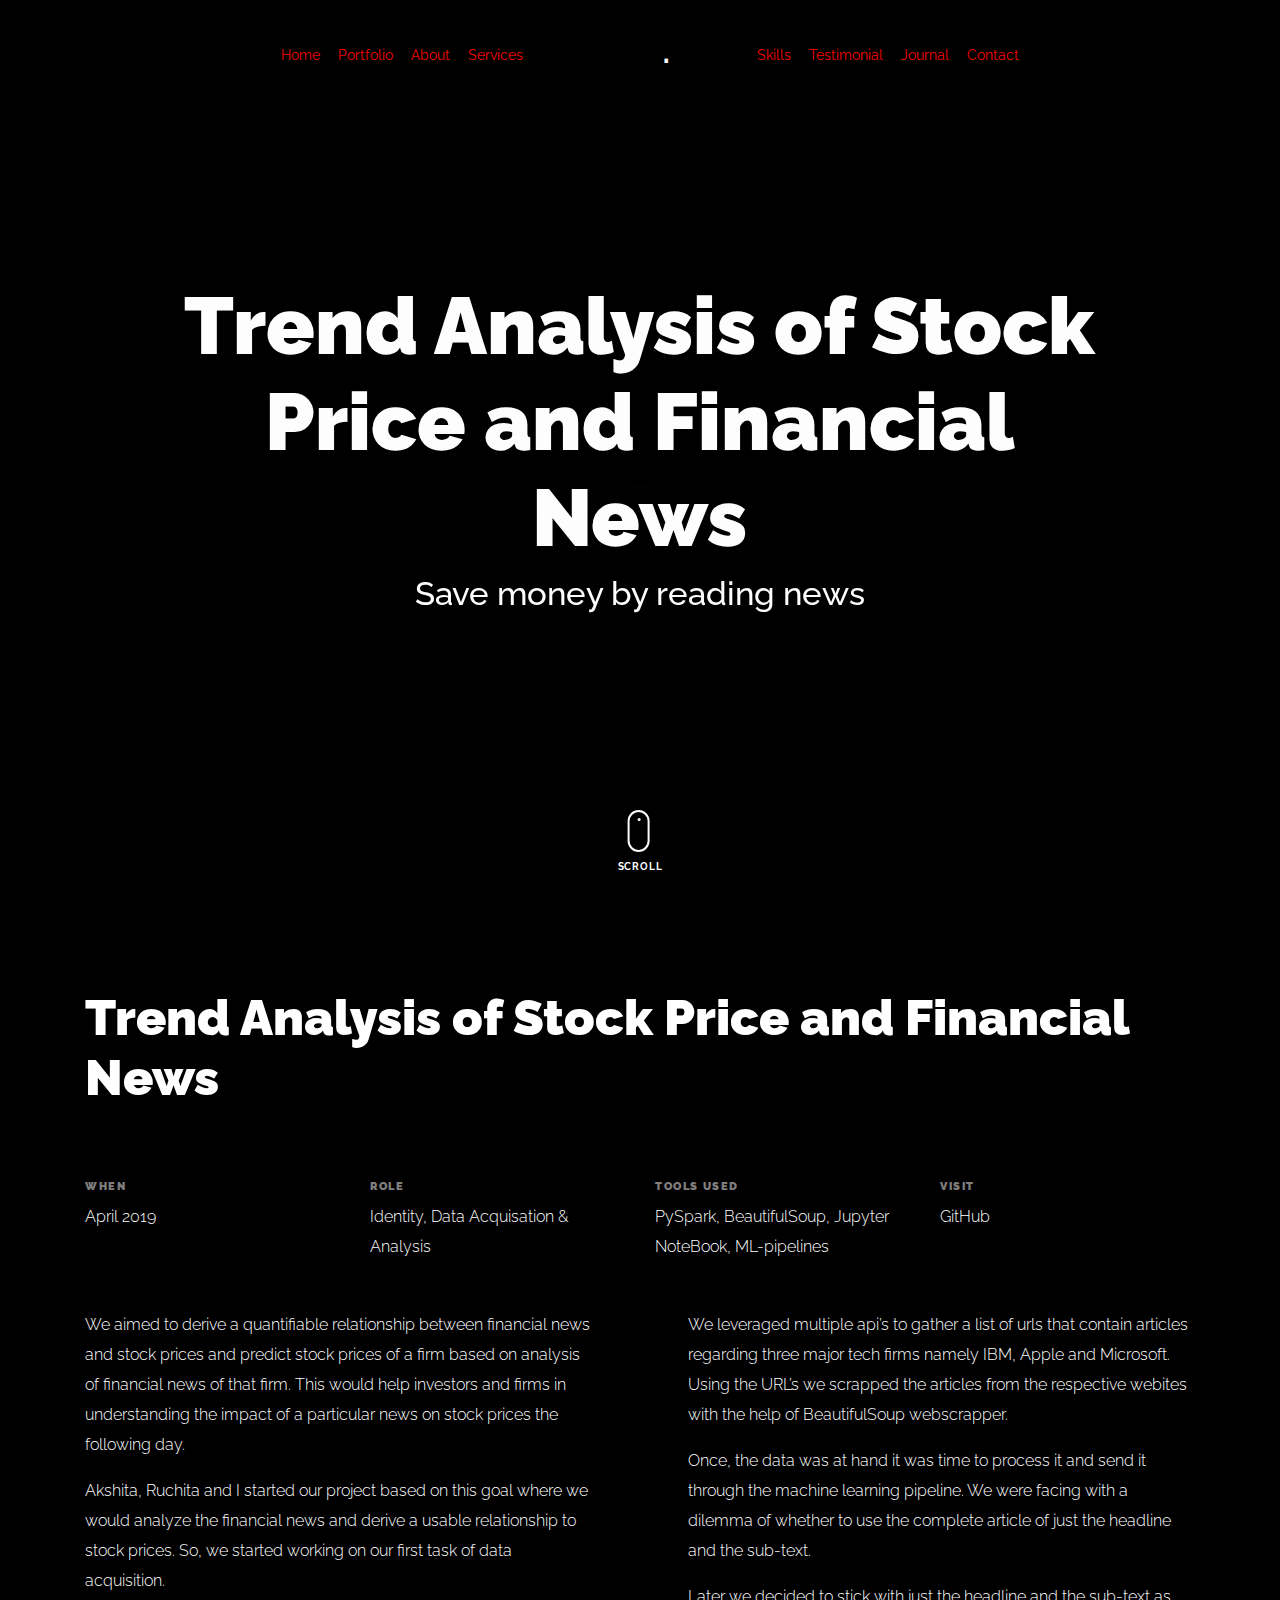
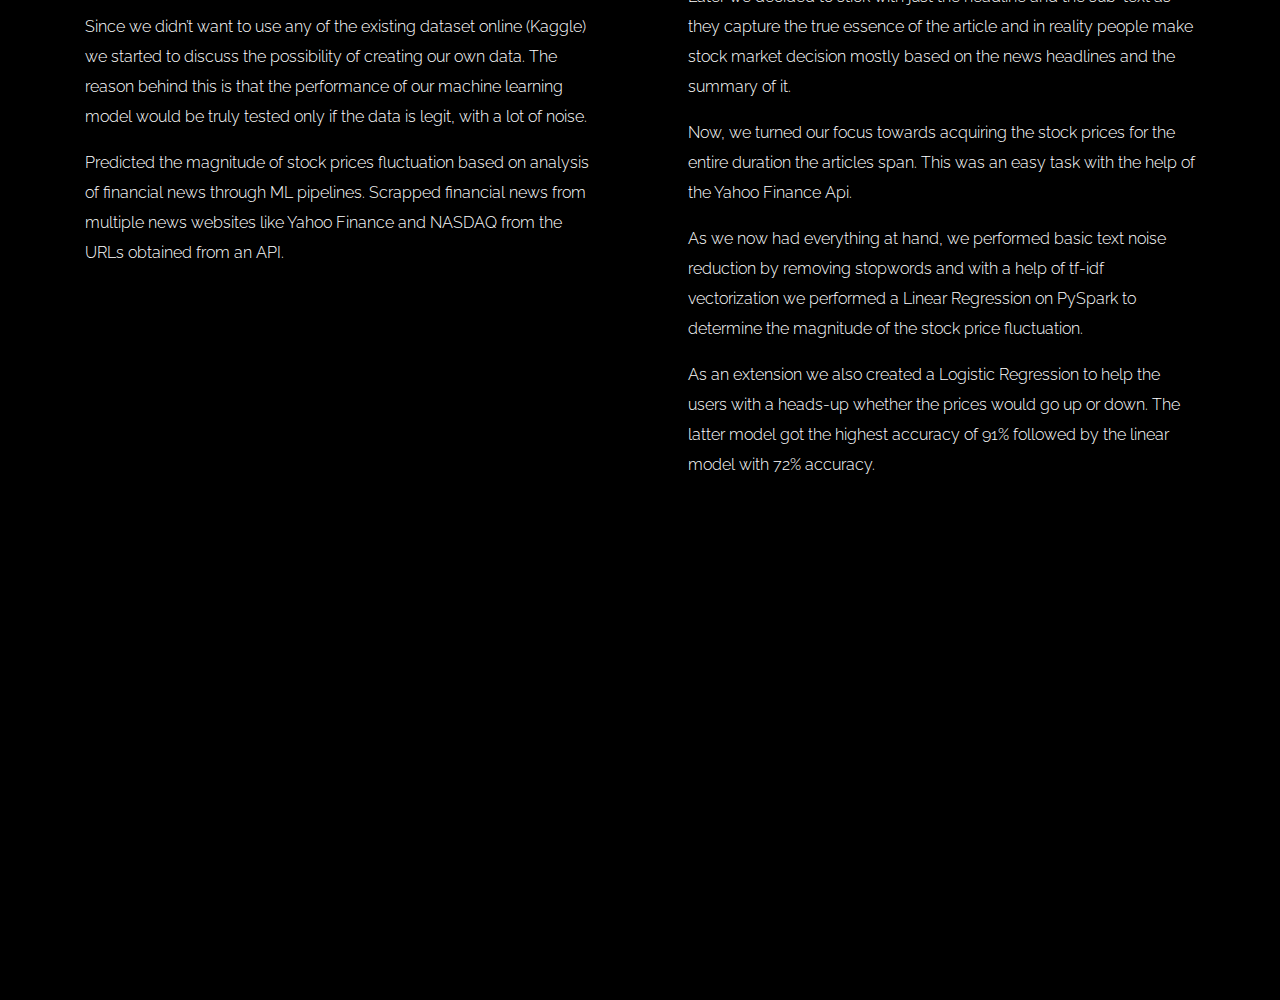
==== commit b78e328b: "Project Update" ====
--- a/portfolio-single-1.html
+++ b/portfolio-single-1.html
@@ -164,10 +164,18 @@
                 </div>
               </div>
               <div class="col-md-6 pr-md-5">
+                <p>We aimed to derive a quantifiable relationship between financial news and stock prices and predict stock prices of a firm based on analysis of financial news of that firm. This would help investors and firms in understanding the impact of a particular news on stock prices the following day.</p>
+                <p>Akshita, Ruchita and I started our project based on this goal where we would analyze the financial news and derive a usable relationship to stock prices. So, we started working on our first task of data acquisition.</p>
+                <p>Since we didn’t want to use any of the existing dataset online (Kaggle) we started to discuss the possibility of creating our own data. The reason behind this is that the performance of our machine learning model would be truly tested only if the data is legit, with a lot of noise.</p>
                 <p>Predicted the magnitude of stock prices fluctuation based on analysis of financial news through ML pipelines. Scrapped financial news from multiple news websites like Yahoo Finance and NASDAQ from the URLs obtained from an API.</p>
               </div>
               <div class="col-md-6 pl-md-5">
-                <p> Performed regression analysis to obtain a quantifiable relationship between the sentiment score and stock price for the next day.</p>
+                <p>We leveraged multiple api’s to gather a list of urls that contain articles regarding three major tech firms namely IBM, Apple and Microsoft. Using the URL’s we scrapped the articles from the respective webites with the help of BeautifulSoup webscrapper.</p>
+                <p>Once, the data was at hand it was time to process it and send it through the machine learning pipeline. We were facing with a dilemma of whether to use the complete article of just the headline and the sub-text.</p>
+                <p>Later we decided to stick with just the headline and the sub-text as they capture the true essence of the article and in reality people make stock market decision mostly based on the news headlines and the summary of it.</p>
+                <p>Now, we turned our focus towards acquiring the stock prices for the entire duration the articles span. This was an easy task with the help of the Yahoo Finance Api.</p>
+                <p>As we now had everything at hand, we performed basic text noise reduction by removing stopwords and with a help of tf-idf vectorization we performed a Linear Regression on PySpark to determine the magnitude of the stock price fluctuation.</p>
+                <p>As an extension we also created a Logistic Regression to help the users with a heads-up whether the prices would go up or down. The latter model got the highest accuracy of 91% followed by the linear model with 72% accuracy.</p>
               </div>
             </div>
 
